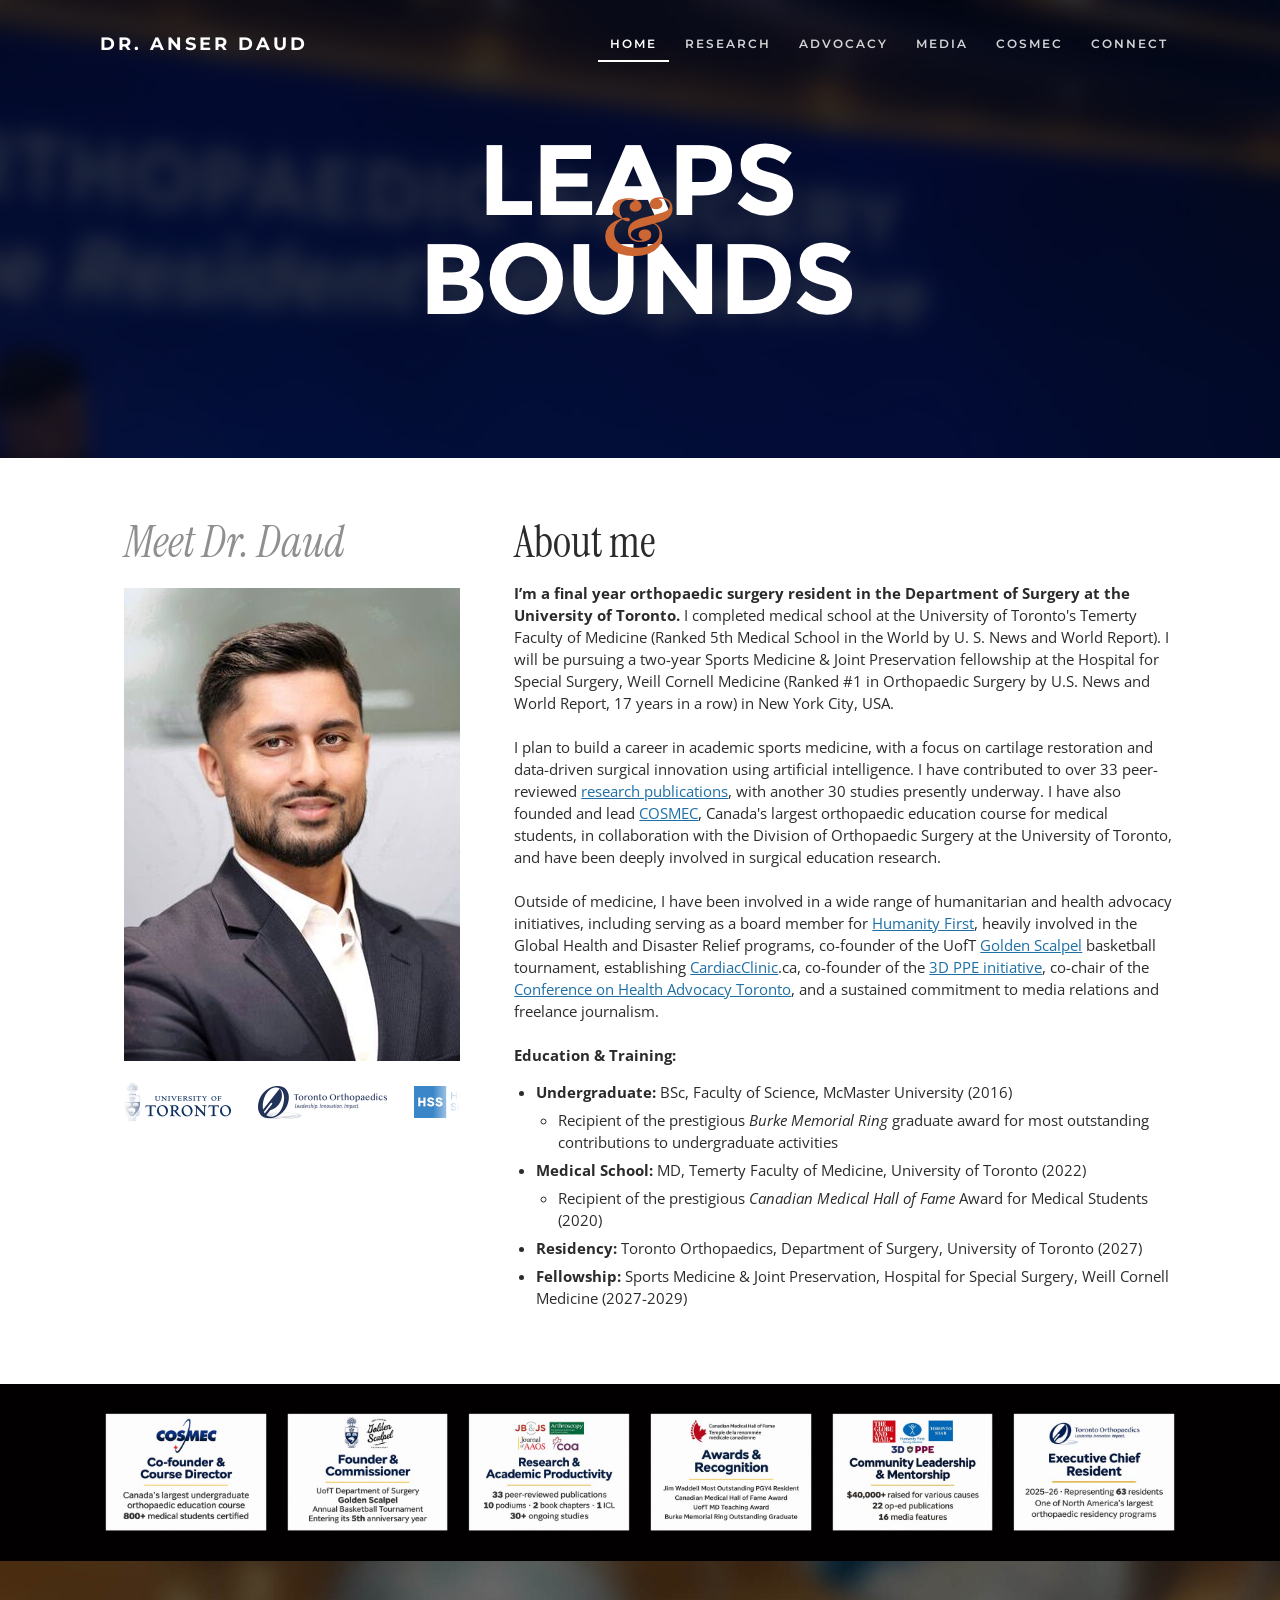
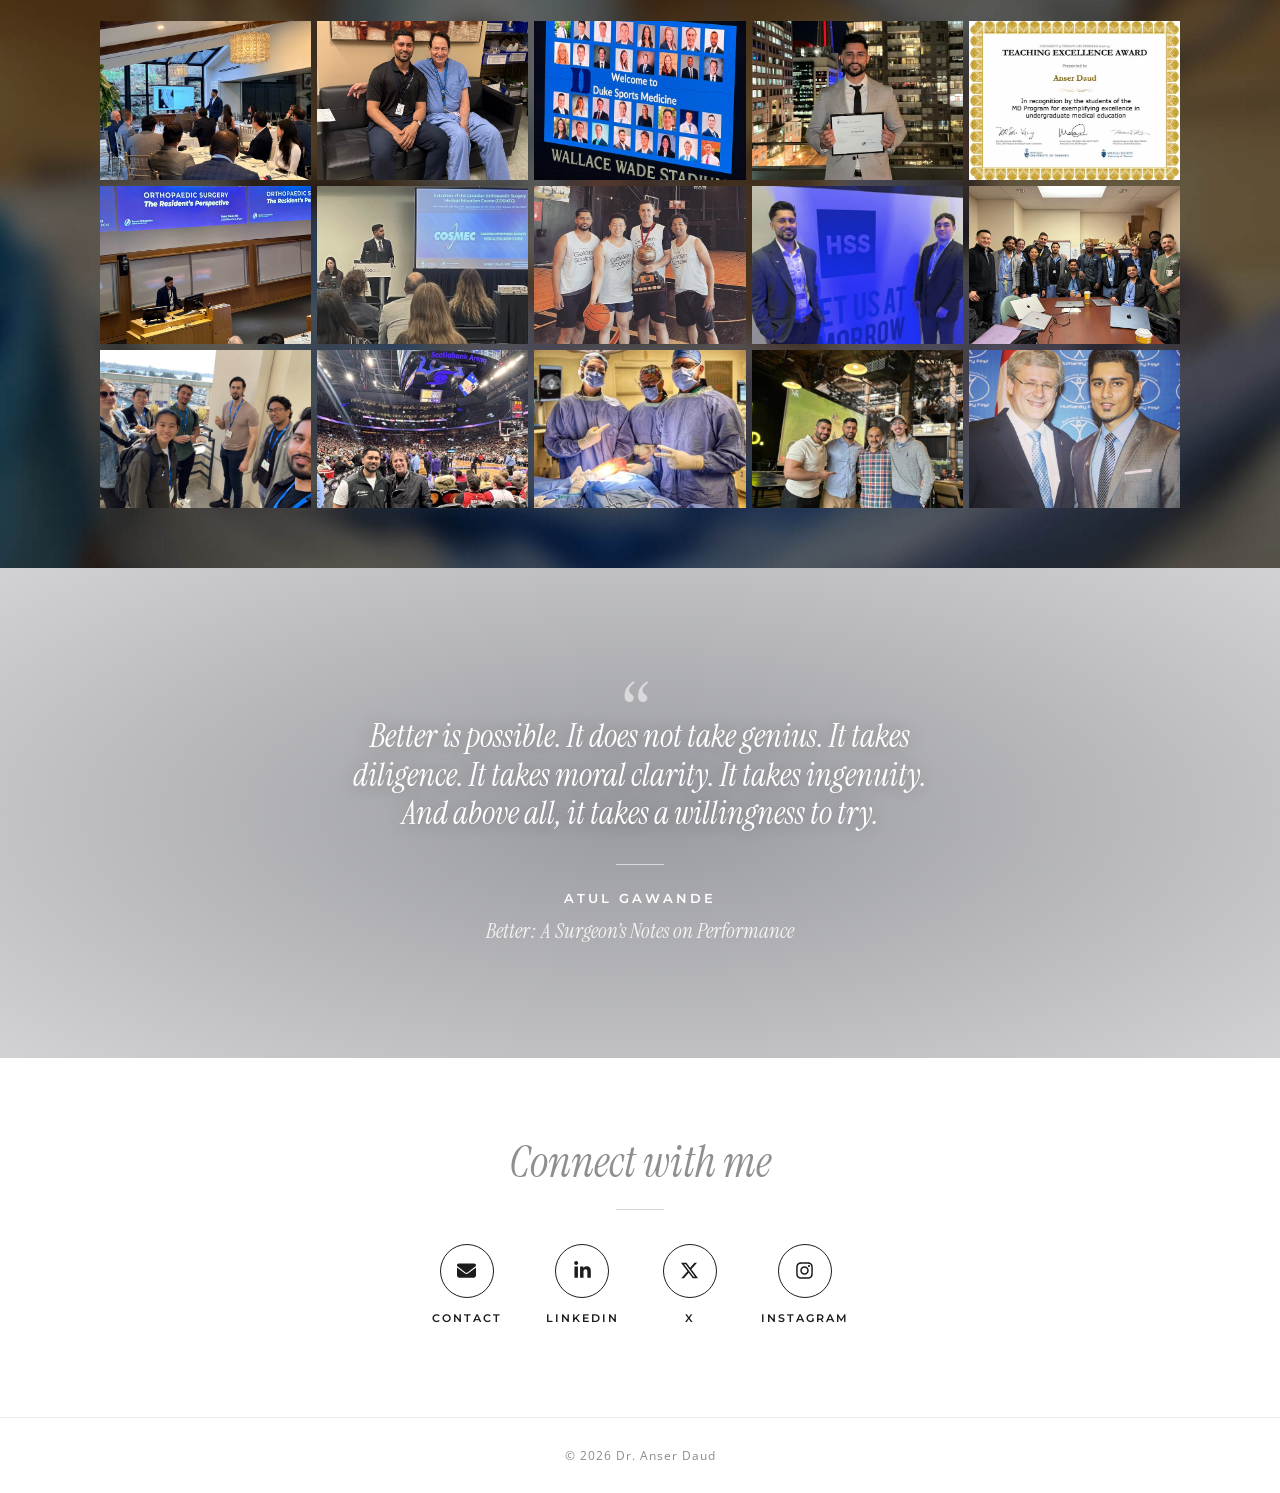
==== index.html @ bc11ab35 "Home: restyle the Gawande quote and Connect section (with versioned CSS) Re-applies the design from " ====
<!DOCTYPE html>
<html lang="en">
<head>
  <meta charset="utf-8">
  <meta name="viewport" content="width=device-width, initial-scale=1">
  <title>Dr. Anser Daud | Orthopaedic Surgery, University of Toronto</title>
  <meta name="description" content="Dr. Anser Daud is a final-year orthopaedic surgery resident at the University of Toronto and incoming Sports Medicine &amp; Joint Preservation fellow at HSS.">
  <link rel="canonical" href="https://anserdaud.com/">
  <meta property="og:site_name" content="Dr. Anser Daud">
  <meta property="og:type" content="profile">
  <meta property="og:url" content="https://anserdaud.com/">
  <meta property="og:title" content="Dr. Anser Daud | Orthopaedic Surgery, University of Toronto">
  <meta property="og:description" content="Dr. Anser Daud is a final-year orthopaedic surgery resident at the University of Toronto and incoming Sports Medicine &amp; Joint Preservation fellow at HSS.">
  <meta property="og:image" content="https://anserdaud.com/images/img-6265-square.jpg">
  <meta name="twitter:card" content="summary">
  <meta name="twitter:site" content="@anserdaud">
  <link rel="icon" href="favicon.ico" sizes="any">
  <link rel="icon" type="image/png" sizes="192x192" href="images/favicon-192.png">
  <link rel="apple-touch-icon" href="images/apple-touch-icon.png">
  <script type="application/ld+json">
{
    "@context": "https://schema.org",
    "@graph": [
      {
        "@type": "WebSite",
        "name": "Dr. Anser Daud",
        "url": "https://anserdaud.com/"
      },
      {
        "@type": "Person",
        "name": "Anser Daud",
        "honorificPrefix": "Dr.",
        "url": "https://anserdaud.com/",
        "image": "https://anserdaud.com/images/img-6265-square.jpg",
        "jobTitle": "Orthopaedic Surgery Resident",
        "affiliation": {
          "@type": "CollegeOrUniversity",
          "name": "University of Toronto"
        },
        "alumniOf": [
          {
            "@type": "CollegeOrUniversity",
            "name": "University of Toronto"
          },
          {
            "@type": "CollegeOrUniversity",
            "name": "McMaster University"
          }
        ],
        "knowsAbout": [
          "Orthopaedic surgery",
          "Sports medicine",
          "Joint preservation",
          "Cartilage restoration",
          "Osteochondral allograft transplantation"
        ],
        "sameAs": [
          "https://www.linkedin.com/in/anser-daud/",
          "https://x.com/anserdaud",
          "https://instagram.com/dranserdaud"
        ]
      }
    ]
  }
  </script>
  <link rel="preconnect" href="https://fonts.googleapis.com">
  <link rel="preconnect" href="https://fonts.gstatic.com" crossorigin>
  <link rel="stylesheet" href="https://fonts.googleapis.com/css2?family=Instrument+Serif:ital@0;1&family=Montserrat:wght@400;600;700&family=Open+Sans:ital,wght@0,400;0,600;0,700;1,400;1,700&family=Raleway:wght@400;600&display=swap">
  <link rel="stylesheet" href="assets/css/style.css">
  <link rel="stylesheet" href="assets/css/home.css?v=20261120-quote">
</head>
<body class="page-home">

<header class="site-header">
  <div class="container header-inner">
    <a class="logo" href="index.html">DR. ANSER DAUD</a>
    <nav class="main-nav" aria-label="Main">
      <ul>
        <li><a href="index.html" aria-current="page">Home</a></li>
        <li><a href="research.html">Research</a></li>
        <li><a href="advocacy.html">Advocacy</a></li>
        <li><a href="media.html">Media</a></li>
        <li><a href="http://uoftorthopaedics.ca/cosmec" target="_blank" rel="noopener">COSMEC</a></li>
        <li><a href="connect.html">Connect</a></li>
      </ul>
    </nav>
    <button class="menu-toggle" type="button" aria-label="Menu" aria-expanded="false" aria-controls="mobile-nav"><span></span></button>
  </div>
</header>
<nav class="mobile-nav" id="mobile-nav" aria-label="Mobile" hidden>
  <ul>
        <li><a href="index.html" aria-current="page">Home</a></li>
        <li><a href="research.html">Research</a></li>
        <li><a href="advocacy.html">Advocacy</a></li>
        <li><a href="media.html">Media</a></li>
        <li><a href="http://uoftorthopaedics.ca/cosmec" target="_blank" rel="noopener">COSMEC</a></li>
        <li><a href="connect.html">Connect</a></li>
  </ul>
</nav>

<main>
<h1 class="visually-hidden">Dr. Anser Daud &ndash; Orthopaedic Surgery, University of Toronto</h1>
<section class="banner banner-home parallax" style="background-image: url('images/hero-home.jpg');">
  <div class="container">
    <img src="images/leaps-bounds_1_orig.png" alt="Leaps and bounds">
  </div>
</section>

<section class="section">
  <div class="container cols">
    <div class="col" style="--w: 36.6;">
      <div class="meet">
        <h2 class="meet-title">Meet Dr. Daud</h2>
        <figure class="figure meet-photo"><img src="images/img-6265-square.jpg" alt="Dr. Anser Daud"></figure>
        <div class="affiliations" role="group" aria-label="Affiliations">
          <div class="affiliations-track">
            <ul><li class="logo logo-uoft" role="img" aria-label="University of Toronto"></li><li class="logo logo-toronto-ortho" role="img" aria-label="Toronto Orthopaedics"></li><li class="logo logo-hss" role="img" aria-label="Hospital for Special Surgery"></li><li class="logo logo-weill-cornell" role="img" aria-label="Weill Cornell Medicine"></li></ul>
            <ul aria-hidden="true"><li class="logo logo-uoft"></li><li class="logo logo-toronto-ortho"></li><li class="logo logo-hss"></li><li class="logo logo-weill-cornell"></li></ul>
          </div>
        </div>
      </div>
    </div>
    <div class="col" style="--w: 63.4;">
      <h2 class="section-title about-title">About me</h2>
      <div class="paragraph">
<strong>I’m a final year orthopaedic surgery resident in the Department of Surgery at the University of Toronto</strong><strong>.</strong>&nbsp;I completed medical school at the University of Toronto's Temerty Faculty of Medicine&nbsp;(Ranked 5th Medical School in the World by U. S. News and World Report). I will be pursuing a two-year Sports Medicine &amp; Joint Preservation fellowship at the Hospital for Special Surgery, Weill Cornell Medicine (Ranked #1 in Orthopaedic Surgery by U.S. News and World Report, 17 years in a row) in New York City, USA.<br/><br/>
I plan to build a career in academic sports medicine, with a focus on cartilage restoration and data-driven surgical innovation using artificial intelligence. I have&nbsp;contributed to over&nbsp;33 peer-reviewed <a href="research.html">research publications</a>, with another 30 studies presently underway. I have also founded and lead&nbsp;<a href="http://cosmec.ca/" rel="noopener" target="_blank">COSMEC</a>, Canada's largest orthopaedic education course for medical students,&nbsp;in collaboration with the Division of Orthopaedic Surgery at the University of Toronto, and have been deeply involved in surgical education research.&nbsp;<br/><br/>
Outside of medicine, I have been involved in a wide range of humanitarian and health advocacy initiatives, including serving as a board member for&nbsp;<a href="http://humanityfirst.ca/" rel="noopener" target="_blank">Humanity First</a>,&nbsp;heavily involved in the Global Health and Disaster Relief programs, co-founder of the&nbsp;UofT&nbsp;<a href="https://goldenscalpel.ca/" rel="noopener" target="_blank">Golden Scalpel</a>&nbsp;basketball tournament, establishing&nbsp;<a href="http://cardiacclinic.ca/" rel="noopener" target="_blank">CardiacClinic</a>.ca, co-founder of the <a href="https://web.archive.org/web/20220503135005/http://3dppegtha.ca/" rel="noopener" target="_blank">3D PPE initiative</a>, co-chair of the <a href="https://web.archive.org/web/20220503135005/https://chatoronto.wixsite.com/home" rel="noopener" target="_blank">Conference on Health Advocacy Toronto</a>,&nbsp;and a sustained commitment to media relations and freelance journalism.<br/><br/>
<strong>Education &amp; Training:<br/></strong>
<ul>
<li><strong>Undergraduate: </strong>BSc, Faculty of Science, McMaster University (2016)
<ul>
<li>Recipient of the prestigious <em>Burke Memorial Ring</em> graduate award for most outstanding contributions to undergraduate activities</li>
</ul></li>
<li><strong>Medical School: </strong>MD,<strong>&nbsp;</strong>Temerty Faculty of Medicine, University of Toronto (2022)
<ul>
<li>Recipient of the prestigious <em>Canadian Medical Hall of Fame&nbsp;</em>Award for Medical Students (2020)</li>
</ul></li>
<li><strong>Residency: </strong>Toronto Orthopaedics, Department of Surgery, University of Toronto (2027)</li>
<li><strong>Fellowship:&nbsp;</strong>Sports Medicine &amp; Joint Preservation, Hospital for Special Surgery, Weill Cornell Medicine (2027-2029)</li>
</ul>
      </div>
    </div>
  </div>
</section>

<section class="section-black">
  <div class="container">
  <div class="gallery gallery-icons">
    <a href="images/01-cosmec-transparent_orig.png"><img src="images/web/01-cosmec-transparent.jpg" alt="Cosmec" loading="lazy"></a>
    <a href="images/06-golden-scalpel-transparent_orig.png"><img src="images/web/06-golden-scalpel-transparent.jpg" alt="Golden Scalpel" loading="lazy"></a>
    <a href="images/03-research-transparent_orig.png"><img src="images/web/03-research-transparent.jpg" alt="Research" loading="lazy"></a>
    <a href="images/04-awards-transparent_orig.png"><img src="images/web/04-awards-transparent.jpg" alt="Awards" loading="lazy"></a>
    <a href="images/05-community-transparent_orig.png"><img src="images/web/05-community-transparent.jpg" alt="Community" loading="lazy"></a>
    <a href="images/02-executive-chief-transparent_orig.png"><img src="images/web/02-executive-chief-transparent.jpg" alt="Executive Chief" loading="lazy"></a>
  </div>
  </div>
</section>

<section class="section section-photo" style="background-image: url('images/bg-home-gallery.jpg');">
  <div class="container">
  <div class="gallery gallery-photos">
    <a href="images/img-1549_orig.jpeg" data-caption="Golden Horseshoe - McMaster, Western and Toronto Sports Medicine Rounds 2026"><img src="images/web/img-1549.jpg" alt="Golden Horseshoe - McMaster, Western and Toronto Sports Medicine Rounds 2026" loading="lazy"><span class="caption">Golden Horseshoe - McMaster, Western and Toronto Sports Medicine Rounds 2026</span></a>
    <a href="images/img-7792_orig.jpeg" data-caption="The legendary Dr. Allan Gross, pioneer of fresh osteochondral allograft transplantation."><img src="images/img-7792.jpeg" alt="The legendary Dr. Allan Gross, pioneer of fresh osteochondral allograft transplantation." loading="lazy"><span class="caption">The legendary Dr. Allan Gross, pioneer of fresh osteochondral allograft transplantation.</span></a>
    <a href="images/img-0978_orig.jpg" data-caption="Duke Sports Medicine Interview Tour"><img src="images/web/img-0978.jpg" alt="Duke Sports Medicine Interview Tour" loading="lazy"><span class="caption">Duke Sports Medicine Interview Tour</span></a>
    <a href="images/js_orig.jpg" data-caption="James Waddell award for most outstanding PGY4 resident"><img src="images/web/js.jpg" alt="James Waddell award for most outstanding PGY4 resident" loading="lazy"><span class="caption">James Waddell award for most outstanding PGY4 resident</span></a>
    <a href="images/gold-award-certificate-with-centered-name-1_orig.png" data-caption="UofT MD Program Teaching Award"><img src="images/web/gold-award-certificate-with-centered-name-1.jpg" alt="UofT MD Program Teaching Award" loading="lazy"><span class="caption">UofT MD Program Teaching Award</span></a>
    <a href="images/0428a078-f96e-4a8b-9bcf-655e20e551c8_orig.jpg" data-caption="Speaking to medical students and prospective orthopaedic residents as the Executive Chief Resident of Toronto Orthopaedics."><img src="images/0428a078-f96e-4a8b-9bcf-655e20e551c8.jpg" alt="Speaking to medical students and prospective orthopaedic residents as the Executive Chief Resident of Toronto Orthopaedics." loading="lazy"><span class="caption">Speaking to medical students and prospective orthopaedic residents as the Executive Chief Resident of Toronto Orthopaedics.</span></a>
    <a href="images/screenshot-2026-11-15-at-10-09-57-pm_orig.png" data-caption="Presenting results of COSMEC at the Canadian Orthopaedic Association meeting"><img src="images/web/screenshot-2026-11-15-at-10-09-57-pm.jpg" alt="Presenting results of COSMEC at the Canadian Orthopaedic Association meeting" loading="lazy"><span class="caption">Presenting results of COSMEC at the Canadian Orthopaedic Association meeting</span></a>
    <a href="images/screenshot-2026-11-15-at-10-09-43-pm_orig.png" data-caption="Golden Scalpel Department of Surgery Basketball Tournament Champions"><img src="images/web/screenshot-2026-11-15-at-10-09-43-pm.jpg" alt="Golden Scalpel Department of Surgery Basketball Tournament Champions" loading="lazy"><span class="caption">Golden Scalpel Department of Surgery Basketball Tournament Champions</span></a>
    <a href="images/screenshot-2026-11-15-at-10-09-32-pm_orig.png" data-caption="Fellowship Matched to HSS with Dr. Michael Mercier who will be pursuing Foot &amp; Ankle Surgery."><img src="images/web/screenshot-2026-11-15-at-10-09-32-pm.jpg" alt="Fellowship Matched to HSS with Dr. Michael Mercier who will be pursuing Foot &amp; Ankle Surgery." loading="lazy"><span class="caption">Fellowship Matched to HSS with Dr. Michael Mercier who will be pursuing Foot &amp; Ankle Surgery.</span></a>
    <a href="images/2e784cb1-21f1-47e2-a869-067fa4d72c81_orig.jpg" data-caption="Chief Resident, Sunnybrook Health Sciences Centre"><img src="images/2e784cb1-21f1-47e2-a869-067fa4d72c81.jpg" alt="Chief Resident, Sunnybrook Health Sciences Centre" loading="lazy"><span class="caption">Chief Resident, Sunnybrook Health Sciences Centre</span></a>
    <a href="images/img-7259_orig.jpg" data-caption="AOBasic Course in San Diego"><img src="images/img-7259.jpg" alt="AOBasic Course in San Diego" loading="lazy"><span class="caption">AOBasic Course in San Diego</span></a>
    <a href="images/screenshot-2026-11-16-at-12-23-52-am_orig.png" data-caption="Toronto Raptors game with Dr. Paul Marks, also known as Raps Doc"><img src="images/web/screenshot-2026-11-16-at-12-23-52-am.jpg" alt="Toronto Raptors game with Dr. Paul Marks, also known as Raps Doc" loading="lazy"><span class="caption">Toronto Raptors game with Dr. Paul Marks, also known as Raps Doc</span></a>
    <a href="images/whatsapp-image-2025-06-13-at-17-02-48_orig.jpeg" data-caption="Operating at St. Michael&#x27;s Hospital, Toronto&#x27;s Level I Trauma Centre"><img src="images/whatsapp-image-2025-06-13-at-17-02-48.jpeg" alt="Operating at St. Michael&#x27;s Hospital, Toronto&#x27;s Level I Trauma Centre" loading="lazy"><span class="caption">Operating at St. Michael&#x27;s Hospital, Toronto&#x27;s Level I Trauma Centre</span></a>
    <a href="images/whatsapp-image-2025-05-27-at-21-42-01_orig.jpeg" data-caption="Dr. Mansur Halai at the St. Michael&#x27;s Hospital Holiday Party"><img src="images/whatsapp-image-2025-05-27-at-21-42-01.jpeg" alt="Dr. Mansur Halai at the St. Michael&#x27;s Hospital Holiday Party" loading="lazy"><span class="caption">Dr. Mansur Halai at the St. Michael&#x27;s Hospital Holiday Party</span></a>
    <a href="images/screenshot-2026-11-17-at-2-10-41-pm_orig.png" data-caption="Meeting then Prime Minister Stephen Harper at Humanity First Canada&#x27;s volunteer recognition event."><img src="images/web/screenshot-2026-11-17-at-2-10-41-pm.jpg" alt="Meeting then Prime Minister Stephen Harper at Humanity First Canada&#x27;s volunteer recognition event." loading="lazy"><span class="caption">Meeting then Prime Minister Stephen Harper at Humanity First Canada&#x27;s volunteer recognition event.</span></a>
  </div>
  </div>
</section>

<section class="quote-section section-photo parallax" style="background-image: url('images/bg-home-quote.jpg');">
  <div class="container">
    <figure class="quote-figure">
      <blockquote class="quote">
        <p>Better is possible. It does not take genius. It takes diligence. It takes moral clarity. It takes ingenuity. And above all, it takes a willingness to try.</p>
      </blockquote>
      <figcaption class="quote-source">
        <span class="quote-author">Atul Gawande</span>
        <cite class="quote-book">Better: A Surgeon&rsquo;s Notes on Performance</cite>
      </figcaption>
    </figure>
  </div>
</section>

<section class="section connect-cta">
  <div class="container">
    <h2 class="connect-title">Connect with me</h2>
    <ul class="connect-links">
      <li><a href="connect.html"><span class="connect-icon"><svg aria-hidden="true" focusable="false" xmlns="http://www.w3.org/2000/svg" viewBox="0 0 512 512"><path d="M48 64C21.5 64 0 85.5 0 112c0 15.1 7.1 29.3 19.2 38.4L236.8 313.6c11.4 8.5 27 8.5 38.4 0L492.8 150.4c12.1-9.1 19.2-23.3 19.2-38.4c0-26.5-21.5-48-48-48L48 64zM0 176L0 384c0 35.3 28.7 64 64 64l384 0c35.3 0 64-28.7 64-64l0-208L294.4 339.2c-22.8 17.1-54 17.1-76.8 0L0 176z"/></svg></span><span class="connect-label">Contact</span></a></li>
      <li><a href="https://www.linkedin.com/in/anser-daud/" target="_blank" rel="noopener"><span class="connect-icon"><svg aria-hidden="true" focusable="false" xmlns="http://www.w3.org/2000/svg" viewBox="0 0 448 512"><path d="M100.28 448H7.4V148.9h92.88zM53.79 108.1C24.09 108.1 0 83.5 0 53.8a53.79 53.79 0 0 1 107.58 0c0 29.7-24.1 54.3-53.79 54.3zM447.9 448h-92.68V302.4c0-34.7-.7-79.2-48.29-79.2-48.29 0-55.69 37.7-55.69 76.7V448h-92.78V148.9h89.08v40.8h1.3c12.4-23.5 42.69-48.3 87.88-48.3 94 0 111.28 61.9 111.28 142.3V448z"/></svg></span><span class="connect-label">LinkedIn</span></a></li>
      <li><a href="https://x.com/anserdaud" target="_blank" rel="noopener"><span class="connect-icon"><svg aria-hidden="true" focusable="false" xmlns="http://www.w3.org/2000/svg" viewBox="0 0 512 512"><path d="M389.2 48h70.6L305.6 224.2 487 464H345L233.7 318.6 106.5 464H35.8L200.7 275.5 26.8 48H172.4L272.9 180.9 389.2 48zM364.4 421.8h39.1L151.1 88h-42L364.4 421.8z"/></svg></span><span class="connect-label">X</span></a></li>
      <li><a href="https://instagram.com/dranserdaud" target="_blank" rel="noopener"><span class="connect-icon"><svg aria-hidden="true" focusable="false" xmlns="http://www.w3.org/2000/svg" viewBox="0 0 448 512"><path d="M224.1 141c-63.6 0-114.9 51.3-114.9 114.9s51.3 114.9 114.9 114.9S339 319.5 339 255.9 287.7 141 224.1 141zm0 189.6c-41.1 0-74.7-33.5-74.7-74.7s33.5-74.7 74.7-74.7 74.7 33.5 74.7 74.7-33.6 74.7-74.7 74.7zm146.4-194.3c0 14.9-12 26.8-26.8 26.8-14.9 0-26.8-12-26.8-26.8s12-26.8 26.8-26.8 26.8 12 26.8 26.8zm76.1 27.2c-1.7-35.9-9.9-67.7-36.2-93.9-26.2-26.2-58-34.4-93.9-36.2-37-2.1-147.9-2.1-184.9 0-35.8 1.7-67.6 9.9-93.9 36.1s-34.4 58-36.2 93.9c-2.1 37-2.1 147.9 0 184.9 1.7 35.9 9.9 67.7 36.2 93.9s58 34.4 93.9 36.2c37 2.1 147.9 2.1 184.9 0 35.9-1.7 67.7-9.9 93.9-36.2 26.2-26.2 34.4-58 36.2-93.9 2.1-37 2.1-147.8 0-184.8zM398.8 388c-7.8 19.6-22.9 34.7-42.6 42.6-29.5 11.7-99.5 9-132.1 9s-102.7 2.6-132.1-9c-19.6-7.8-34.7-22.9-42.6-42.6-11.7-29.5-9-99.5-9-132.1s-2.6-102.7 9-132.1c7.8-19.6 22.9-34.7 42.6-42.6 29.5-11.7 99.5-9 132.1-9s102.7-2.6 132.1 9c19.6 7.8 34.7 22.9 42.6 42.6 11.7 29.5 9 99.5 9 132.1s2.7 102.7-9 132.1z"/></svg></span><span class="connect-label">Instagram</span></a></li>
    </ul>
  </div>
</section>
</main>

<footer class="site-footer">
  <div class="container">&copy; <span id="year">2026</span> Dr. Anser Daud</div>
</footer>

<div class="lightbox" id="lightbox" hidden role="dialog" aria-modal="true" aria-label="Photo viewer">
  <button class="lb-btn lb-close" type="button" aria-label="Close"><svg aria-hidden="true" focusable="false" xmlns="http://www.w3.org/2000/svg" viewBox="0 0 384 512"><path d="M342.6 150.6c12.5-12.5 12.5-32.8 0-45.3s-32.8-12.5-45.3 0L192 210.7 86.6 105.4c-12.5-12.5-32.8-12.5-45.3 0s-12.5 32.8 0 45.3L146.7 256 41.4 361.4c-12.5 12.5-12.5 32.8 0 45.3s32.8 12.5 45.3 0L192 301.3 297.4 406.6c12.5 12.5 32.8 12.5 45.3 0s12.5-32.8 0-45.3L237.3 256 342.6 150.6z"/></svg></button>
  <button class="lb-btn lb-prev" type="button" aria-label="Previous photo"><svg aria-hidden="true" focusable="false" xmlns="http://www.w3.org/2000/svg" viewBox="0 0 320 512"><path d="M9.4 233.4c-12.5 12.5-12.5 32.8 0 45.3l192 192c12.5 12.5 32.8 12.5 45.3 0s12.5-32.8 0-45.3L77.3 256 246.6 86.6c12.5-12.5 12.5-32.8 0-45.3s-32.8-12.5-45.3 0l-192 192z"/></svg></button>
  <button class="lb-btn lb-next" type="button" aria-label="Next photo"><svg aria-hidden="true" focusable="false" xmlns="http://www.w3.org/2000/svg" viewBox="0 0 320 512"><path d="M310.6 233.4c12.5 12.5 12.5 32.8 0 45.3l-192 192c-12.5 12.5-32.8 12.5-45.3 0s-12.5-32.8 0-45.3L242.7 256 73.4 86.6c-12.5-12.5-12.5-32.8 0-45.3s32.8-12.5 45.3 0l192 192z"/></svg></button>
  <figure><img src="" alt=""><figcaption></figcaption></figure>
</div>

<script src="assets/js/site.js" defer></script>
</body>
</html>
---- assets/css/style.css ----
/* =========================================================
   Dr. Anser Daud — site styles
   Rebuilt from the Weebly "Birdseye" layout as plain CSS.
   Colours and sizes you might want to tweak are in :root.
   ========================================================= */

:root {
  --text: #2b2b2b;
  --muted: #6b6b6b;
  --link: #1d6fa5;
  --link-hover: #0d4f7a;
  --dark: #1c1c1c;
  --light-bg: #f4f4f4;
  --container: 1140px;
  --header-h: 88px;
  --banner-overlay: rgba(0, 0, 0, 0.3);
  --font-body: "Open Sans", "Helvetica Neue", Arial, sans-serif;
  --font-head: "Montserrat", "Helvetica Neue", Arial, sans-serif;
  --font-accent: "Raleway", "Helvetica Neue", Arial, sans-serif;
}

*, *::before, *::after { box-sizing: border-box; }
html { scroll-behavior: smooth; }
body {
  margin: 0;
  font-family: var(--font-body);
  font-size: 15px;
  line-height: 1.6;
  color: var(--text);
  background: #fff;
  -webkit-font-smoothing: antialiased;
}
img { max-width: 100%; height: auto; display: block; }
a { color: var(--link); }
a:hover { color: var(--link-hover); }
h1, h2, h3 { line-height: 1.25; }

.container {
  max-width: var(--container);
  margin: 0 auto;
  padding: 0 30px;
}

/* ---------- Header & navigation ---------- */
.site-header {
  position: fixed;
  top: 0; left: 0; right: 0;
  z-index: 50;
  transition: background-color .3s ease, box-shadow .3s ease;
}
.header-inner {
  display: flex;
  align-items: center;
  justify-content: space-between;
  height: var(--header-h);
  transition: height .3s ease;
}
.site-header.scrolled {
  background: rgba(20, 20, 20, 0.94);
  box-shadow: 0 2px 14px rgba(0, 0, 0, 0.2);
}
.site-header.scrolled .header-inner { height: 64px; }

.logo {
  font-family: var(--font-head);
  font-weight: 700;
  font-size: 18px;
  letter-spacing: 3px;
  text-transform: uppercase;
  color: #fff;
  text-decoration: none;
  white-space: nowrap;
}
.logo:hover { color: #fff; }

.main-nav ul {
  list-style: none;
  margin: 0;
  padding: 0;
  display: flex;
  gap: 4px;
}
.main-nav a {
  display: block;
  padding: 8px 12px;
  font-family: var(--font-head);
  font-size: 12px;
  font-weight: 600;
  letter-spacing: 2px;
  text-transform: uppercase;
  color: #fff;
  text-decoration: none;
  opacity: .82;
  transition: opacity .2s;
}
.main-nav a:hover { opacity: 1; color: #fff; }
.main-nav a[aria-current="page"] {
  opacity: 1;
  box-shadow: inset 0 -2px 0 #fff;
}

.menu-toggle {
  display: none;
  position: relative;
  width: 44px;
  height: 44px;
  margin-right: -10px;
  background: none;
  border: 0;
  cursor: pointer;
}
.menu-toggle span,
.menu-toggle span::before,
.menu-toggle span::after {
  position: absolute;
  left: 11px;
  width: 22px;
  height: 2px;
  background: #fff;
  content: "";
  transition: transform .25s, top .25s, background .25s;
}
.menu-toggle span { top: 21px; }
.menu-toggle span::before { left: 0; top: -7px; }
.menu-toggle span::after { left: 0; top: 7px; }
.menu-toggle[aria-expanded="true"] span { background: transparent; }
.menu-toggle[aria-expanded="true"] span::before { top: 0; transform: rotate(45deg); }
.menu-toggle[aria-expanded="true"] span::after { top: 0; transform: rotate(-45deg); }

.mobile-nav {
  position: fixed;
  inset: 0;
  z-index: 40;
  display: flex;
  align-items: center;
  justify-content: center;
  background: #141414;
}
.mobile-nav[hidden] { display: none; }
.mobile-nav ul { list-style: none; margin: 0; padding: 0; text-align: center; }
.mobile-nav a {
  display: block;
  padding: 14px 20px;
  font-family: var(--font-head);
  font-size: 18px;
  font-weight: 600;
  letter-spacing: 3px;
  text-transform: uppercase;
  color: #fff;
  text-decoration: none;
}
body.nav-open { overflow: hidden; }

@media (max-width: 900px) {
  .main-nav { display: none; }
  .menu-toggle { display: block; }
}

/* ---------- Banners (top of each page) ---------- */
.banner {
  position: relative;
  color: #fff;
  text-align: center;
  background-color: #333;
  background-size: cover;
  background-position: center;
  background-repeat: no-repeat;
}
.banner::before {
  content: "";
  position: absolute;
  inset: 0;
  background: var(--banner-overlay);
}
.banner > .container { position: relative; }
.banner h1 {
  margin: 0;
  font-family: "Open Sans", var(--font-body);
  font-weight: 600;
  font-size: clamp(30px, 6vw, 48px);
  letter-spacing: 1px;
}
.banner-page { padding: calc(var(--header-h) + 100px) 0 110px; }
.banner-home {
  --banner-overlay: rgba(0, 0, 0, 0.15);
  padding: calc(var(--header-h) + 144px) 0 34px;
}
.banner-home img { margin: 10px auto; }

/* Fixed-background "parallax" effect (falls back to normal scrolling on phones) */
.parallax { background-attachment: fixed; }
@media (hover: none), (max-width: 900px) {
  .parallax { background-attachment: scroll; }
}

/* ---------- Sections & columns ---------- */
.section { padding: 60px 0; }
.section-gray { background: var(--light-bg); }
.section-black { background: #020000; padding: 24px 0; }
.section-photo {
  background-size: cover;
  background-position: center;
  background-repeat: no-repeat;
}

.cols {
  display: flex;
  gap: 30px;
  align-items: flex-start;
}
.cols > .col { flex: var(--w, 1) 1 0; min-width: 0; }
.cols-wide { gap: 90px; }
@media (max-width: 766px) {
  .cols, .cols-wide { flex-direction: column; gap: 24px; }
  .cols > .col { flex: none; width: 100%; }
}

.section-title {
  margin: 0 0 16px;
  font-family: "Open Sans", var(--font-body);
  font-weight: 600;
  font-size: 32px;
}
.center { text-align: center; }

.paragraph ul,
.paragraph ol { padding-left: 22px; }
.paragraph li { margin-bottom: 6px; }
.paragraph ol li { margin-bottom: 10px; }
.paragraph li ul { margin-top: 6px; }
@media (min-width: 767px) {
  .paragraph { line-height: 22px; }
}

.figure { margin: 0; text-align: center; }
.figure img { margin: 0 auto; }
@media (max-width: 766px) {
  .figure { padding-top: 0 !important; }
}

/* ---------- Buttons ---------- */
.btn-wrap { text-align: center; margin: 10px 0 30px; }
.btn {
  display: inline-block;
  padding: 12px 28px;
  background: var(--dark);
  border: 2px solid var(--dark);
  color: #fff;
  font-family: var(--font-head);
  font-size: 12px;
  font-weight: 600;
  letter-spacing: 2px;
  text-transform: uppercase;
  text-decoration: none;
  cursor: pointer;
  transition: background .2s, color .2s;
}
.btn:hover { background: transparent; color: var(--dark); }
.btn:disabled { opacity: .6; cursor: default; }

/* ---------- Photo galleries ---------- */
.gallery {
  display: grid;
  grid-template-columns: repeat(var(--cols, 4), 1fr);
  gap: var(--gap, 6px);
}
.gallery a {
  position: relative;
  display: block;
  aspect-ratio: var(--ratio, 4 / 3);
  overflow: hidden;
  background: #111;
}
.gallery img {
  width: 100%;
  height: 100%;
  object-fit: cover;
  transition: transform .4s ease;
}
.gallery a:hover img { transform: scale(1.04); }
.gallery .caption {
  position: absolute;
  left: 0; right: 0; bottom: 0;
  padding: 8px 10px;
  background: rgba(0, 0, 0, 0.68);
  color: #fff;
  font-size: 12px;
  line-height: 1.35;
  opacity: 0;
  transition: opacity .25s;
}
.gallery a:hover .caption,
.gallery a:focus-visible .caption { opacity: 1; }

.gallery-icons { --cols: 6; --gap: 10px; }
.gallery-icons a { background: transparent; }
.gallery-photos { --cols: 5; --gap: 6px; }
.gallery-square { --cols: 3; --gap: 10px; --ratio: 1 / 1; }

@media (max-width: 766px) {
  .gallery-icons { --cols: 3; }
  .gallery-photos { --cols: 2; }
}

/* ---------- Home: quote ---------- */
.quote-section {
  min-height: 490px;
  padding: 60px 0;
  color: #fff;
}
.quote {
  max-width: 50%;
  margin: 0;
  font-size: 24px;
  line-height: 1.4;
  font-weight: 700;
  font-style: italic;
}
.quote cite {
  display: block;
  margin-top: 22px;
  font-size: 16px;
}
@media (max-width: 766px) {
  .quote-section { min-height: 0; }
  .quote { max-width: none; font-size: 20px; }
}

/* ---------- Social icons ---------- */
.social {
  display: flex;
  justify-content: center;
  gap: 14px;
  margin: 20px 0 10px;
}
.social a {
  display: flex;
  align-items: center;
  justify-content: center;
  width: 44px;
  height: 44px;
  border-radius: 50%;
  background: var(--dark);
  transition: background .2s;
}
.social a:hover { background: var(--link); }
.social svg { width: 18px; height: 18px; fill: #fff; }

/* ---------- Advocacy ---------- */
.faint-quote {
  text-align: center;
  font-size: 32px;
  font-weight: 700;
  font-style: italic;
  color: #f6f6f6;
}

/* ---------- Media ---------- */
.banner-short { padding: calc(var(--header-h) + 50px) 0 60px; }
.feature-photo { margin: 30px 0 40px; }
.feature-photo figcaption { margin-top: 8px; font-size: 90%; }
.media-row {
  display: flex;
  gap: 30px;
  align-items: flex-start;
  margin: 20px 0;
}
.media-logo { flex: 35.2 1 0; min-width: 0; text-align: right; }
.media-logo .figure { text-align: right; padding: 10px 0; }
.media-logo .figure img { margin: 0 0 0 auto; }
.media-logo .paragraph strong { font-size: 18px; }
.media-item { flex: 64.8 1 0; min-width: 0; }
.media-feature { text-align: left; padding: 10px 0; }
.media-feature img { margin: 0; }
.video {
  position: relative;
  width: 100%;
  margin: 10px 0;
  aspect-ratio: 16 / 9;
  background: #000;
}
.video iframe { position: absolute; inset: 0; width: 100%; height: 100%; border: 0; }
@media (max-width: 766px) {
  .media-row { flex-direction: column; gap: 6px; margin: 30px 0; }
  .media-logo, .media-item { flex: none; width: 100%; }
  .media-logo, .media-logo .figure { text-align: left; }
  .media-logo .figure img { margin: 0; }
}

/* ---------- Contact form ---------- */
.contact-form h2 { margin-top: 10px; }
.required-note { font-size: 13px; color: var(--muted); margin: 0 0 6px; }
.req { color: #c0392b; }
.field { margin: 14px 0; }
.field > label,
.field > .label {
  display: block;
  margin-bottom: 6px;
  font-weight: 600;
  font-size: 14px;
}
.name-row { display: flex; gap: 12px; max-width: 370px; }
.name-row > div { flex: 1; min-width: 0; }
.sublabel { display: block; margin-top: 4px; font-size: 12px; color: var(--muted); }
.contact-form input,
.contact-form textarea {
  width: 100%;
  max-width: 370px;
  padding: 10px 12px;
  border: 1px solid #c9c9c9;
  border-radius: 2px;
  background: #fff;
  font: inherit;
  color: inherit;
}
.contact-form textarea { height: 200px; resize: vertical; }
.contact-form input:focus,
.contact-form textarea:focus {
  outline: 2px solid var(--link);
  outline-offset: 0;
  border-color: var(--link);
}
.hp-field { position: absolute; left: -9999px; }
.form-status { margin-top: 12px; font-size: 14px; }

/* ---------- Footer ---------- */
.site-footer {
  padding: 28px 0;
  text-align: center;
  font-size: 12px;
  letter-spacing: 1px;
  color: #8a8a8a;
  border-top: 1px solid #eee;
}

/* ---------- Lightbox ---------- */
.lightbox {
  position: fixed;
  inset: 0;
  z-index: 100;
  display: flex;
  align-items: center;
  justify-content: center;
  padding: 60px 70px;
  background: rgba(0, 0, 0, 0.92);
}
.lightbox[hidden] { display: none; }
.lightbox figure {
  margin: 0;
  display: flex;
  flex-direction: column;
  align-items: center;
  max-width: 100%;
}
.lightbox img {
  max-width: 100%;
  max-height: calc(100vh - 170px);
  object-fit: contain;
}
.lightbox figcaption {
  max-width: 700px;
  margin-top: 12px;
  color: #ddd;
  font-size: 14px;
  text-align: center;
}
.lb-btn {
  position: absolute;
  padding: 12px;
  background: none;
  border: 0;
  cursor: pointer;
  opacity: .8;
}
.lb-btn:hover { opacity: 1; }
.lb-btn svg { width: 26px; height: 26px; fill: #fff; }
.lb-close { top: 12px; right: 12px; }
.lb-prev { left: 8px; top: 50%; transform: translateY(-50%); }
.lb-next { right: 8px; top: 50%; transform: translateY(-50%); }
@media (max-width: 600px) {
  .lightbox { padding: 60px 12px; }
  .lb-prev, .lb-next { top: auto; bottom: 10px; transform: none; }
}

/* Text for search engines and screen readers that isn't shown on screen */
.visually-hidden {
  position: absolute !important;
  width: 1px; height: 1px;
  margin: -1px; padding: 0; border: 0;
  overflow: hidden;
  clip: rect(0 0 0 0);
  white-space: nowrap;
}
---- assets/css/home.css ----
/* =========================================================
   Home page: "Meet Dr. Daud" and "About me" headings (Instrument Serif),
   and the affiliation logo scroller under the photo
   ========================================================= */

.banner-home {
  /* darker, navy-tinted wash over the header photo */
  --banner-overlay: rgba(4, 10, 30, 0.66);
  /* same total height as before; the extra space is split evenly above and below the "Leaps and bounds" image */
  padding: calc((var(--header-h) + 178px) / 2) 0;
}

.meet { max-width: 336px; margin: 0 auto; }

.meet-title,
.section-title.about-title {
  margin: 0 0 16px;
  font-family: "Instrument Serif", Georgia, "Times New Roman", serif;
  font-size: 44px;
  font-weight: 400;
  line-height: 1.1;
}
.meet-title { font-style: italic; color: #8f8f8f; }

/* photo top lines up with the first line of the About text */
.meet-photo { margin: 0; padding-top: 6px; }
.meet-photo img { width: 100%; height: auto; }

/* Affiliation logos, gently scrolling, same width as the photo */
.affiliations {
  margin-top: 22px;
  overflow: hidden;
  -webkit-mask-image: linear-gradient(90deg, transparent, #000 8%, #000 92%, transparent);
          mask-image: linear-gradient(90deg, transparent, #000 8%, #000 92%, transparent);
}
.affiliations-track {
  display: flex;
  width: max-content;
  animation: affiliations-scroll 24s linear infinite;
}
.affiliations:hover .affiliations-track { animation-play-state: paused; }
.affiliations ul {
  display: flex;
  align-items: center;
  gap: 27px;
  margin: 0;
  padding: 0 27px 0 0;
  list-style: none;
}
.affiliations .logo {
  --s: 1;
  flex: none;
  width: calc(var(--w) * var(--s) * 1px);
  height: calc(var(--h) * var(--s) * 1px);
  background-position: center;
  background-size: contain;
  background-repeat: no-repeat;
}
.logo-uoft { --w: 107; --h: 38; background-image: url("[data-uri]"); }
.logo-toronto-ortho { --w: 129; --h: 33; background-image: url("[data-uri]"); }
.logo-hss { --w: 127; --h: 32; background-image: url("[data-uri]"); }
.logo-weill-cornell { --w: 134; --h: 31; background-image: url("[data-uri]"); }
@keyframes affiliations-scroll { to { transform: translateX(-50%); } }
@media (prefers-reduced-motion: reduce) {
  .affiliations { -webkit-mask-image: none; mask-image: none; }
  .affiliations-track { animation: none; width: auto; }
  .affiliations ul { flex-wrap: wrap; justify-content: center; gap: 16px 19px; padding: 0; }
  .affiliations ul[aria-hidden="true"] { display: none; }
}

@media (max-width: 766px) {
  .meet-title,
  .section-title.about-title { font-size: 38px; }
}

/* ---------- Gawande quote: Instrument Serif italic, centred ---------- */
.quote-section {
  position: relative;
  display: flex;
  align-items: center;
  padding: 90px 0;
}
.quote-section::before {
  content: "";
  position: absolute;
  inset: 0;
  background: radial-gradient(ellipse 70% 75% at 50% 50%, rgba(12, 14, 28, .42), rgba(12, 14, 28, .18));
}
.quote-section > .container { position: relative; width: 100%; }
.quote-figure {
  max-width: 820px;
  margin: 0 auto;
  text-align: center;
  color: #fff;
}
.quote-figure::before {
  content: "\201C";
  display: block;
  height: 40px;
  font-family: "Instrument Serif", Georgia, "Times New Roman", serif;
  font-size: 90px;
  line-height: 1;
  color: rgba(255, 255, 255, .55);
}
.quote-section .quote {
  max-width: none;
  margin: 0;
  font-family: "Instrument Serif", Georgia, "Times New Roman", serif;
  font-size: 31.5px;
  font-style: italic;
  font-weight: 400;
  line-height: 1.22;
  text-wrap: balance;
  text-shadow: 0 1px 18px rgba(0, 0, 0, .25);
}
.quote-section .quote p { max-width: 680px; margin: 0 auto; }
.quote-source {
  margin-top: 30px;
  padding-top: 24px;
  position: relative;
}
.quote-source::before {
  content: "";
  position: absolute;
  top: 0;
  left: 50%;
  width: 48px;
  margin-left: -24px;
  border-top: 1px solid rgba(255, 255, 255, .6);
}
.quote-author {
  display: block;
  font-family: var(--font-head);
  font-size: 13px;
  font-weight: 600;
  letter-spacing: 3px;
  text-transform: uppercase;
}
.quote-book {
  display: block;
  margin-top: 6px;
  font-family: "Instrument Serif", Georgia, "Times New Roman", serif;
  font-size: 21px;
  font-style: italic;
  color: rgba(255, 255, 255, .85);
}
@media (max-width: 766px) {
  .quote-section { padding: 64px 0; }
  .quote-figure::before { height: 30px; font-size: 69px; }
  .quote-section .quote { font-size: 22.5px; }
  .quote-book { font-size: 19px; }
}

/* ---------- Connect with me: Instrument Serif title, labelled icon links ---------- */
.connect-cta { padding: 80px 0 90px; text-align: center; }
.connect-title {
  margin: 0;
  font-family: "Instrument Serif", Georgia, "Times New Roman", serif;
  font-size: 44px;
  font-style: italic;
  font-weight: 400;
  line-height: 1.1;
  color: #8f8f8f;
}
.connect-title::after {
  content: "";
  display: block;
  width: 48px;
  margin: 22px auto 0;
  border-top: 1px solid #d6d6d6;
}
.connect-links {
  display: flex;
  justify-content: center;
  flex-wrap: wrap;
  gap: 18px 44px;
  margin: 34px 0 0;
  padding: 0;
  list-style: none;
}
.connect-links a {
  display: flex;
  flex-direction: column;
  align-items: center;
  gap: 12px;
  color: var(--dark);
  text-decoration: none;
}
.connect-icon {
  display: flex;
  align-items: center;
  justify-content: center;
  width: 54px;
  height: 54px;
  border: 1px solid var(--dark);
  border-radius: 50%;
  transition: background .2s, transform .2s;
}
.connect-icon svg { width: 19px; height: 19px; fill: var(--dark); transition: fill .2s; }
.connect-label {
  font-family: var(--font-head);
  font-size: 11px;
  font-weight: 600;
  letter-spacing: 2px;
  text-transform: uppercase;
}
.connect-links a:hover .connect-icon { background: var(--dark); transform: translateY(-2px); }
.connect-links a:hover .connect-icon svg { fill: #fff; }
.connect-links a:focus-visible { outline: none; }
.connect-links a:focus-visible .connect-icon { outline: 2px solid var(--link); outline-offset: 3px; }
@media (max-width: 766px) {
  .connect-cta { padding: 60px 0 70px; }
  .connect-title { font-size: 38px; }
  .connect-links { display: grid; grid-template-columns: repeat(4, minmax(0, 1fr)); gap: 0; }
  .connect-icon { width: 50px; height: 50px; }
  .connect-label { font-size: 10px; letter-spacing: 1.2px; }
}
@media (max-width: 360px) {
  .connect-label { letter-spacing: .4px; }
}
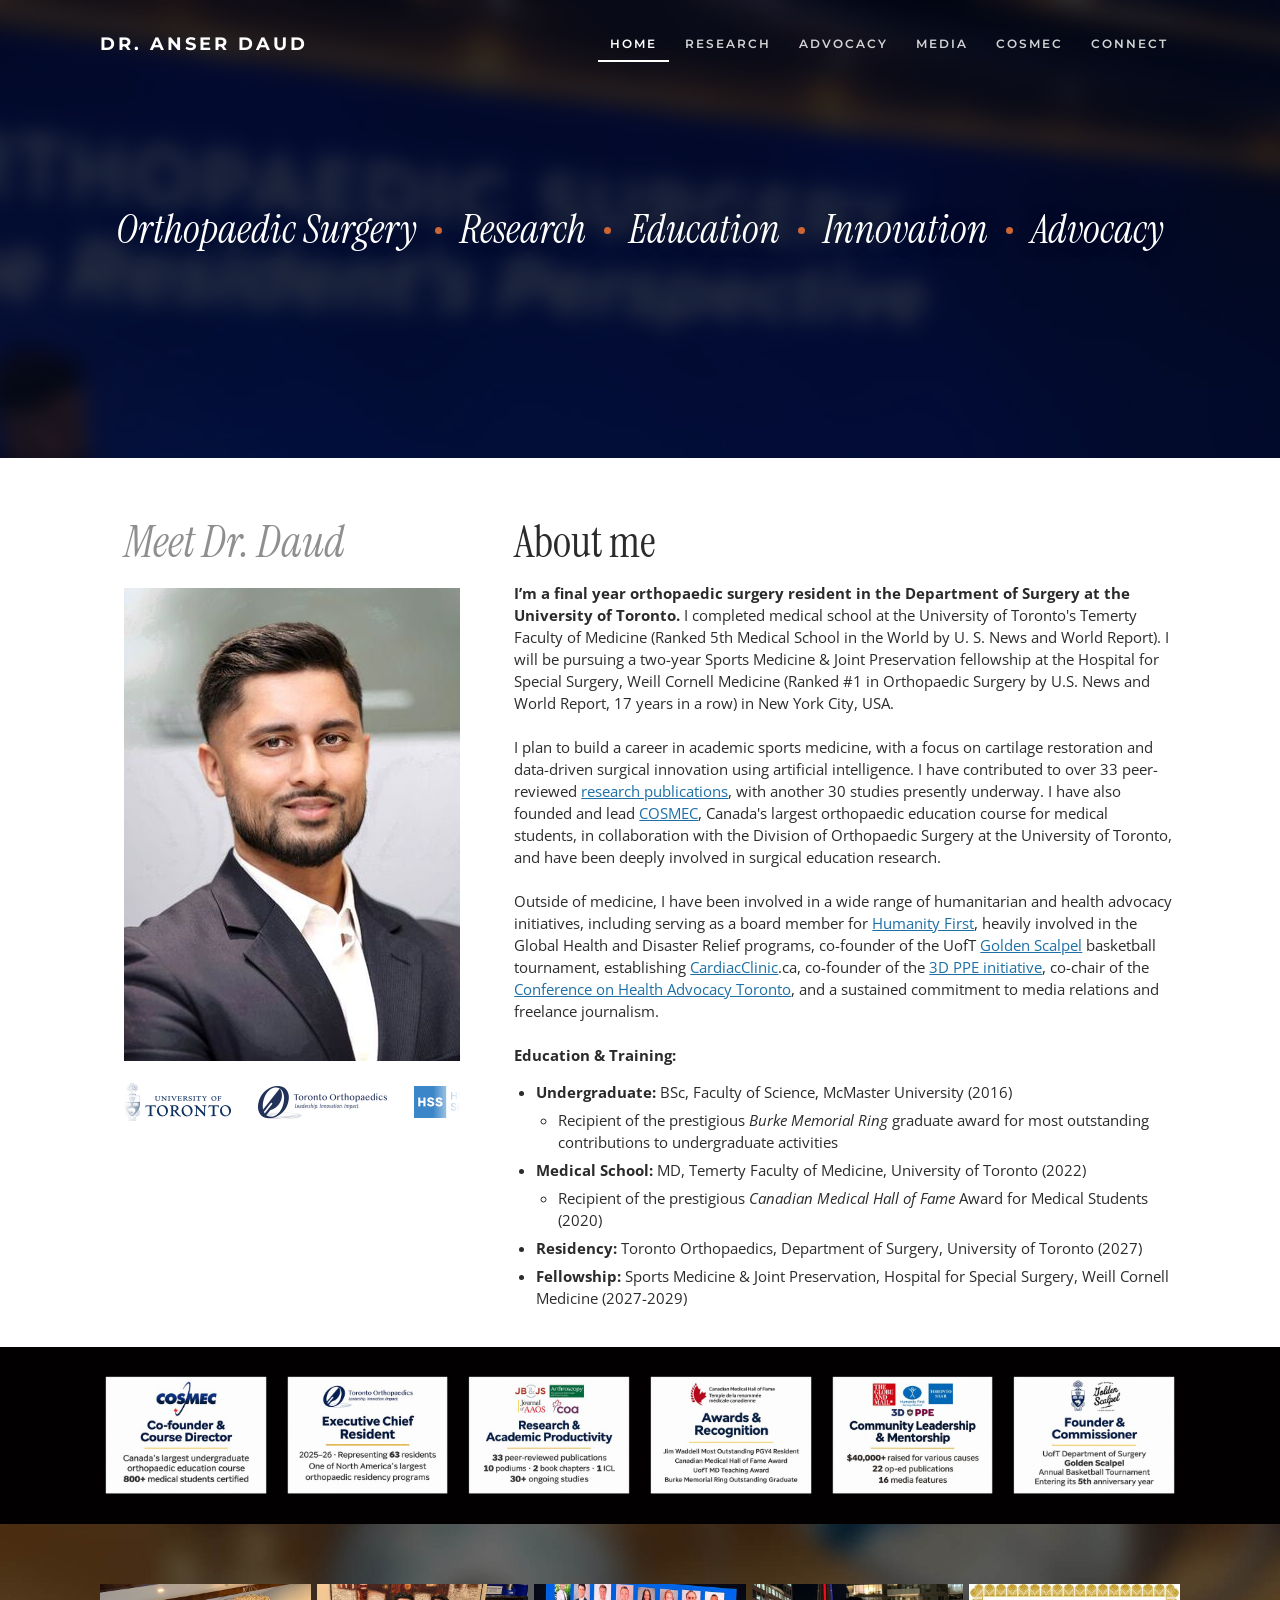
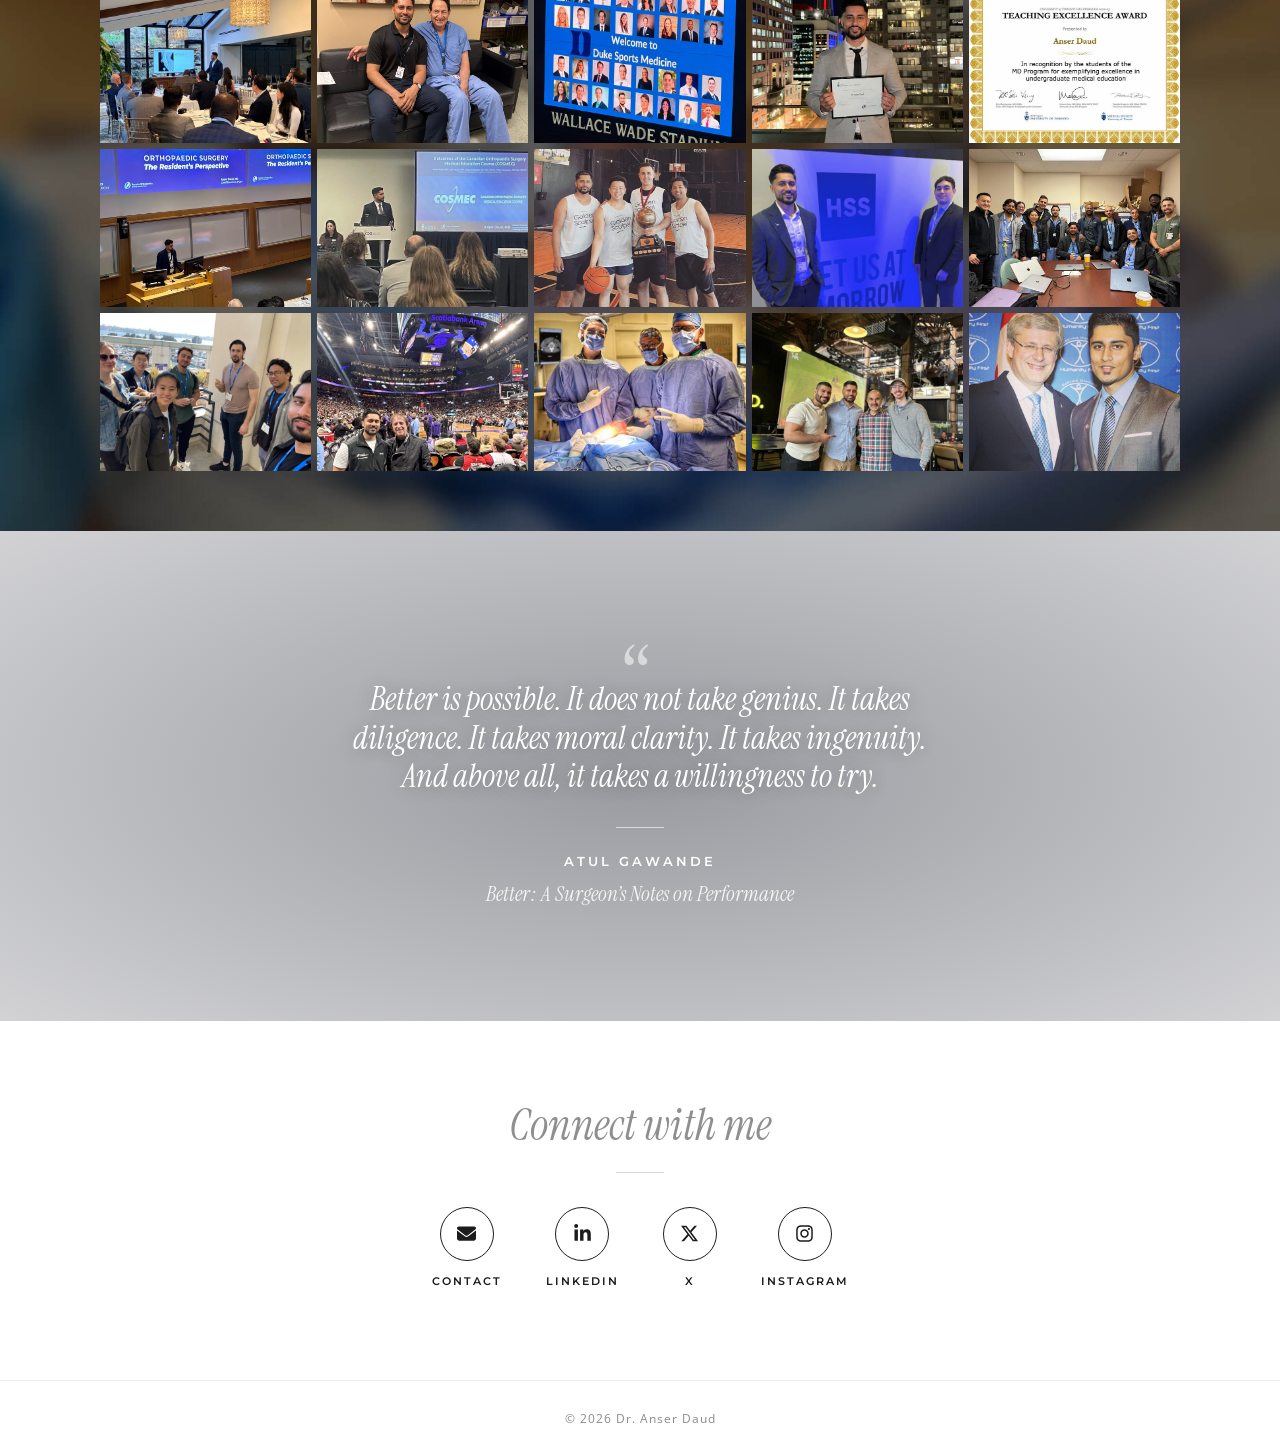
==== commit bae54cde: "Home: welcome line in the header, tighter About spacing, icon order - Replace the "Leaps and bounds"" ====
--- a/index.html
+++ b/index.html
@@ -67,7 +67,7 @@
   <link rel="preconnect" href="https://fonts.gstatic.com" crossorigin>
   <link rel="stylesheet" href="https://fonts.googleapis.com/css2?family=Instrument+Serif:ital@0;1&family=Montserrat:wght@400;600;700&family=Open+Sans:ital,wght@0,400;0,600;0,700;1,400;1,700&family=Raleway:wght@400;600&display=swap">
   <link rel="stylesheet" href="assets/css/style.css">
-  <link rel="stylesheet" href="assets/css/home.css?v=20261120-quote">
+  <link rel="stylesheet" href="assets/css/home.css?v=20261120-pillars">
 </head>
 <body class="page-home">
 
@@ -102,11 +102,13 @@
 <h1 class="visually-hidden">Dr. Anser Daud &ndash; Orthopaedic Surgery, University of Toronto</h1>
 <section class="banner banner-home parallax" style="background-image: url('images/hero-home.jpg');">
   <div class="container">
-    <img src="images/leaps-bounds_1_orig.png" alt="Leaps and bounds">
-  </div>
-</section>
-
-<section class="section">
+    <div class="home-welcome">
+      <p class="welcome-pillars"><span class="pillar-group">Orthopaedic Surgery</span><i class="pillar-mid" aria-hidden="true"></i><span class="pillar-group">Research<i aria-hidden="true"></i>Education</span><i class="pillar-mid" aria-hidden="true"></i><span class="pillar-group">Innovation<i aria-hidden="true"></i>Advocacy</span></p>
+    </div>
+  </div>
+</section>
+
+<section class="section about-section">
   <div class="container cols">
     <div class="col" style="--w: 36.6;">
       <div class="meet">
@@ -148,11 +150,11 @@
   <div class="container">
   <div class="gallery gallery-icons">
     <a href="images/01-cosmec-transparent_orig.png"><img src="images/web/01-cosmec-transparent.jpg" alt="Cosmec" loading="lazy"></a>
-    <a href="images/06-golden-scalpel-transparent_orig.png"><img src="images/web/06-golden-scalpel-transparent.jpg" alt="Golden Scalpel" loading="lazy"></a>
+    <a href="images/02-executive-chief-transparent_orig.png"><img src="images/web/02-executive-chief-transparent.jpg" alt="Executive Chief" loading="lazy"></a>
     <a href="images/03-research-transparent_orig.png"><img src="images/web/03-research-transparent.jpg" alt="Research" loading="lazy"></a>
     <a href="images/04-awards-transparent_orig.png"><img src="images/web/04-awards-transparent.jpg" alt="Awards" loading="lazy"></a>
     <a href="images/05-community-transparent_orig.png"><img src="images/web/05-community-transparent.jpg" alt="Community" loading="lazy"></a>
-    <a href="images/02-executive-chief-transparent_orig.png"><img src="images/web/02-executive-chief-transparent.jpg" alt="Executive Chief" loading="lazy"></a>
+    <a href="images/06-golden-scalpel-transparent_orig.png"><img src="images/web/06-golden-scalpel-transparent.jpg" alt="Golden Scalpel" loading="lazy"></a>
   </div>
   </div>
 </section>
--- a/assets/css/home.css
+++ b/assets/css/home.css
@@ -218,3 +218,53 @@
 @media (max-width: 360px) {
   .connect-label { letter-spacing: .4px; }
 }
+
+/* ---------- Header welcome (replaces the "Leaps and bounds" image) ---------- */
+.home-welcome {
+  display: flex;
+  align-items: center;
+  justify-content: center;
+  min-height: 192px; /* same height the old image took, so the header keeps its size */
+  color: #fff;
+  text-shadow: 0 1px 20px rgba(0, 0, 0, .25);
+}
+.welcome-pillars {
+  margin: 0;
+  font-family: "Instrument Serif", Georgia, "Times New Roman", serif;
+  font-size: 40px;
+  font-style: italic;
+  font-weight: 400;
+  line-height: 1.2;
+}
+.pillar-group { white-space: nowrap; }
+.welcome-pillars i {
+  display: inline-block;
+  width: 7px;
+  height: 7px;
+  margin: 0 18px;
+  border-radius: 50%;
+  background: #cc6633; /* the orange of the old ampersand */
+  vertical-align: middle;
+  position: relative;
+  top: -2px;
+}
+/* narrower screens: three lines (Orthopaedic Surgery / Research · Education / Innovation · Advocacy) */
+@media (max-width: 1120px) {
+  .welcome-pillars { font-size: 44px; line-height: 1.3; }
+  .welcome-pillars i { margin: 0 16px; }
+  .welcome-pillars .pillar-mid { display: none; }
+  .pillar-group { display: block; }
+}
+@media (max-width: 766px) {
+  .home-welcome { min-height: 153px; }
+  .welcome-pillars { font-size: 30px; line-height: 1.35; }
+  .welcome-pillars i { width: 5px; height: 5px; margin: 0 10px; top: -1px; }
+}
+@media (max-width: 360px) {
+  .welcome-pillars { font-size: 26px; }
+  .welcome-pillars i { margin: 0 8px; }
+}
+
+/* ---------- About: half the space below Education & Training ---------- */
+.about-section { padding-bottom: 32px; } /* + the last item's 6px margin = 38px, half the old 75px */
+.about-section .paragraph > ul:last-child { margin-bottom: 0; }
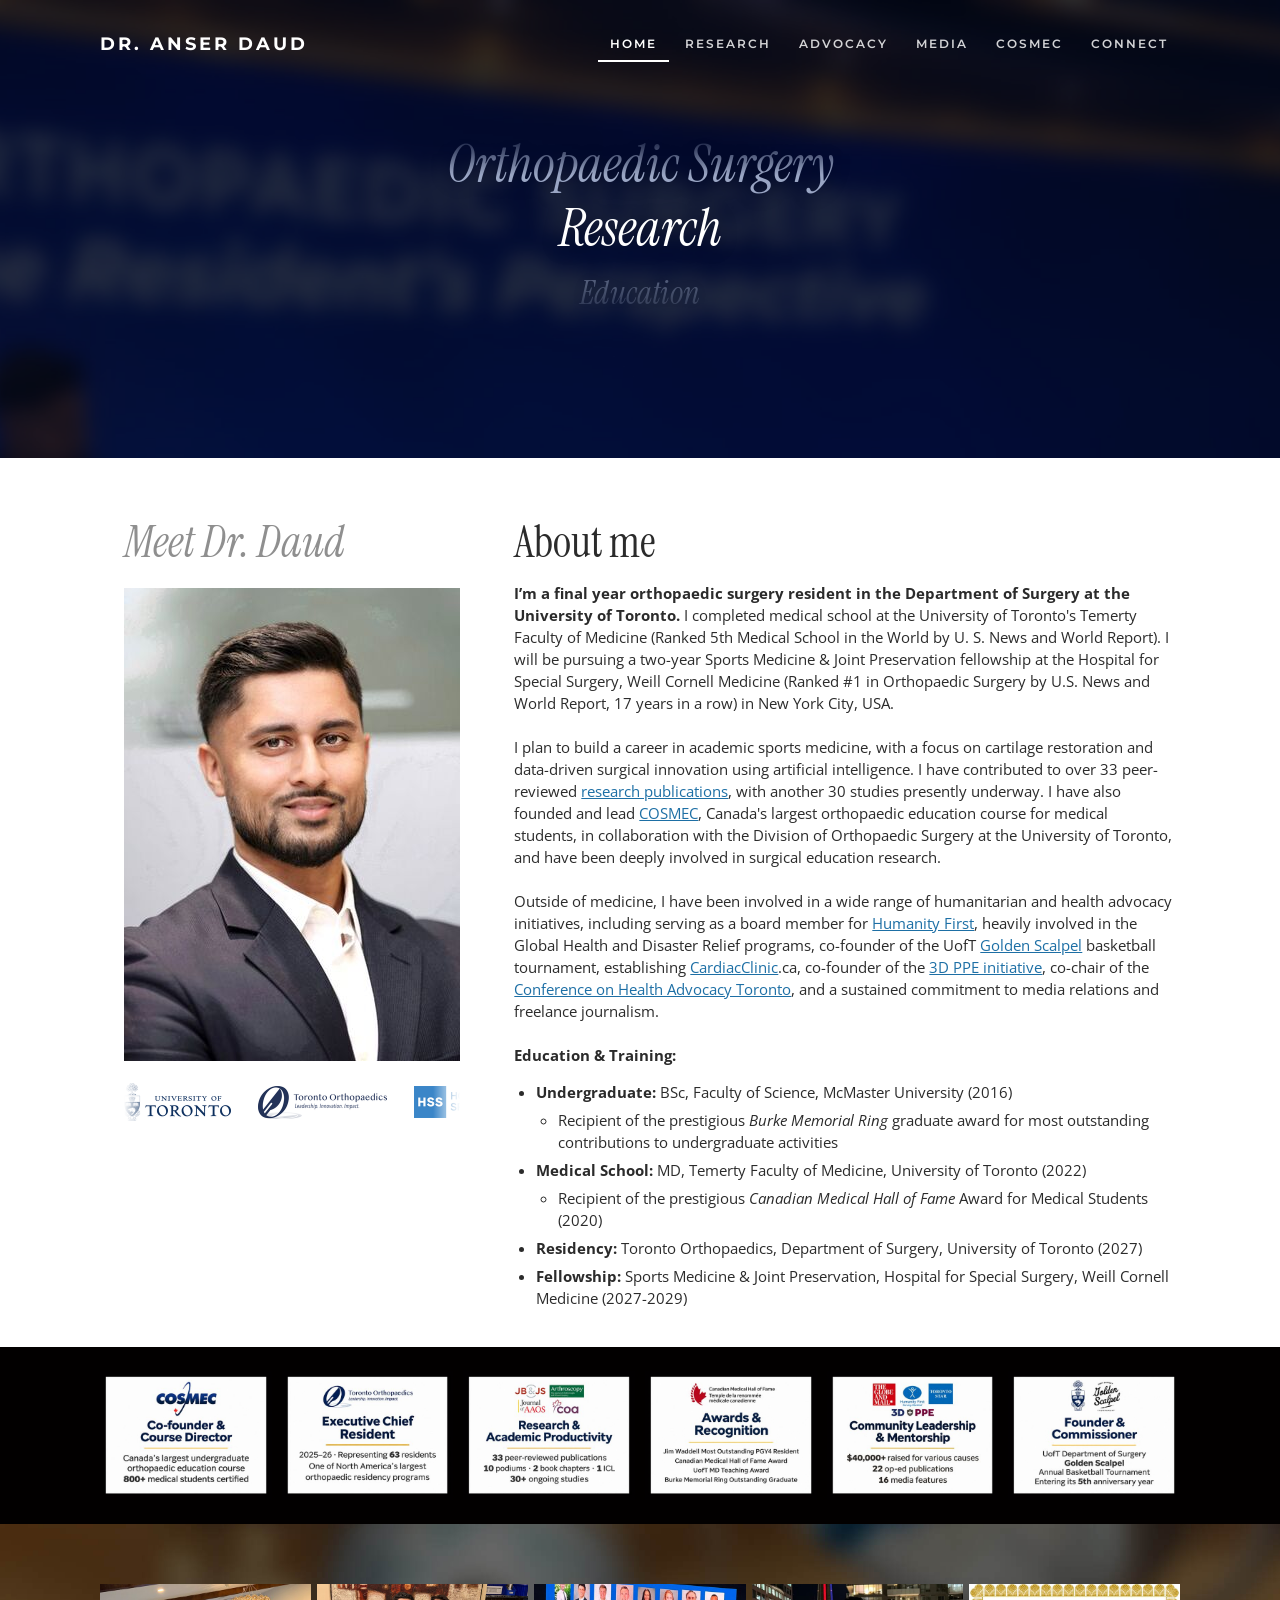
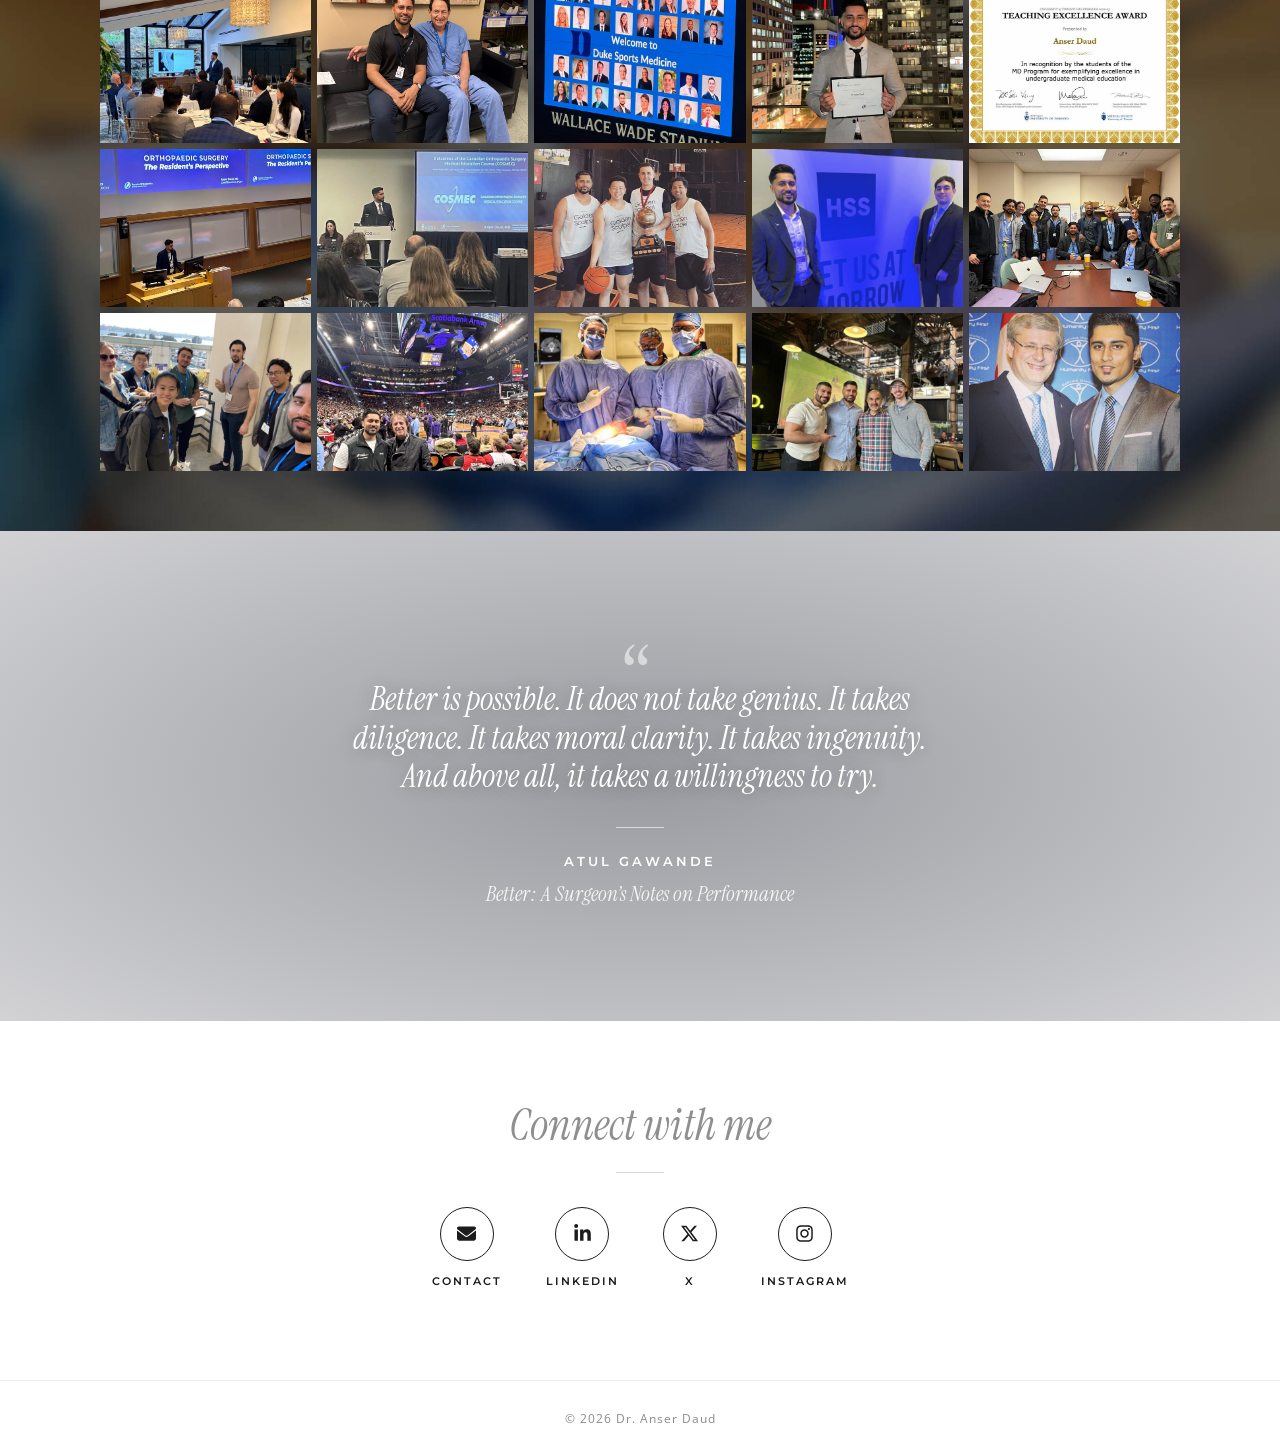
==== commit 45591ff0: "Home: turn the header line into a vertical word wheel New assets/js/home.js builds a wheel from the " ====
--- a/index.html
+++ b/index.html
@@ -67,7 +67,7 @@
   <link rel="preconnect" href="https://fonts.gstatic.com" crossorigin>
   <link rel="stylesheet" href="https://fonts.googleapis.com/css2?family=Instrument+Serif:ital@0;1&family=Montserrat:wght@400;600;700&family=Open+Sans:ital,wght@0,400;0,600;0,700;1,400;1,700&family=Raleway:wght@400;600&display=swap">
   <link rel="stylesheet" href="assets/css/style.css">
-  <link rel="stylesheet" href="assets/css/home.css?v=20261120-pillars">
+  <link rel="stylesheet" href="assets/css/home.css?v=20261120-wheel">
 </head>
 <body class="page-home">
 
@@ -103,7 +103,7 @@
 <section class="banner banner-home parallax" style="background-image: url('images/hero-home.jpg');">
   <div class="container">
     <div class="home-welcome">
-      <p class="welcome-pillars"><span class="pillar-group">Orthopaedic Surgery</span><i class="pillar-mid" aria-hidden="true"></i><span class="pillar-group">Research<i aria-hidden="true"></i>Education</span><i class="pillar-mid" aria-hidden="true"></i><span class="pillar-group">Innovation<i aria-hidden="true"></i>Advocacy</span></p>
+      <p class="welcome-pillars" data-words="Orthopaedic Surgery|Research|Education|Innovation|Advocacy"><span class="pillar-group">Orthopaedic Surgery</span><i class="pillar-mid" aria-hidden="true"></i><span class="pillar-group">Research<i aria-hidden="true"></i>Education</span><i class="pillar-mid" aria-hidden="true"></i><span class="pillar-group">Innovation<i aria-hidden="true"></i>Advocacy</span></p>
     </div>
   </div>
 </section>
@@ -220,5 +220,6 @@
 </div>
 
 <script src="assets/js/site.js" defer></script>
+<script src="assets/js/home.js?v=20261120-wheel" defer></script>
 </body>
 </html>
--- a/assets/css/home.css
+++ b/assets/css/home.css
@@ -265,6 +265,54 @@
   .welcome-pillars i { margin: 0 8px; }
 }
 
+/* Word wheel (built by assets/js/home.js): three rows visible, the middle one in focus */
+.word-wheel {
+  --row: 64px;
+  position: relative;
+  width: 100%;
+  height: calc(var(--row) * 3);
+  overflow: hidden;
+  -webkit-mask-image: linear-gradient(180deg, transparent, #000 22%, #000 78%, transparent);
+          mask-image: linear-gradient(180deg, transparent, #000 22%, #000 78%, transparent);
+}
+.word-track {
+  margin: 0;
+  padding: 0;
+  list-style: none;
+  transition: transform .8s cubic-bezier(.65, 0, .35, 1);
+}
+.word-track li {
+  height: var(--row);
+  font-family: "Instrument Serif", Georgia, "Times New Roman", serif;
+  font-size: 52px;
+  font-style: italic;
+  line-height: var(--row);
+  white-space: nowrap;
+  color: #9aa6c4;
+  opacity: 0;
+  transform: scale(.6);
+  transition: opacity .8s ease, transform .8s cubic-bezier(.65, 0, .35, 1), color .8s ease;
+}
+.word-track li.is-near { opacity: .45; transform: scale(.62); }
+.word-track li.is-current { opacity: 1; transform: none; color: #fff; }
+.word-wheel.is-resetting .word-track,
+.word-wheel.is-resetting li { transition: none; }
+.home-welcome.has-wheel .welcome-pillars {
+  position: absolute;
+  width: 1px;
+  height: 1px;
+  overflow: hidden;
+  clip: rect(0 0 0 0);
+  white-space: nowrap;
+}
+@media (max-width: 766px) {
+  .word-wheel { --row: 46px; }
+  .word-track li { font-size: 36px; }
+}
+@media (max-width: 360px) {
+  .word-track li { font-size: 31px; }
+}
+
 /* ---------- About: half the space below Education & Training ---------- */
 .about-section { padding-bottom: 32px; } /* + the last item's 6px margin = 38px, half the old 75px */
 .about-section .paragraph > ul:last-child { margin-bottom: 0; }
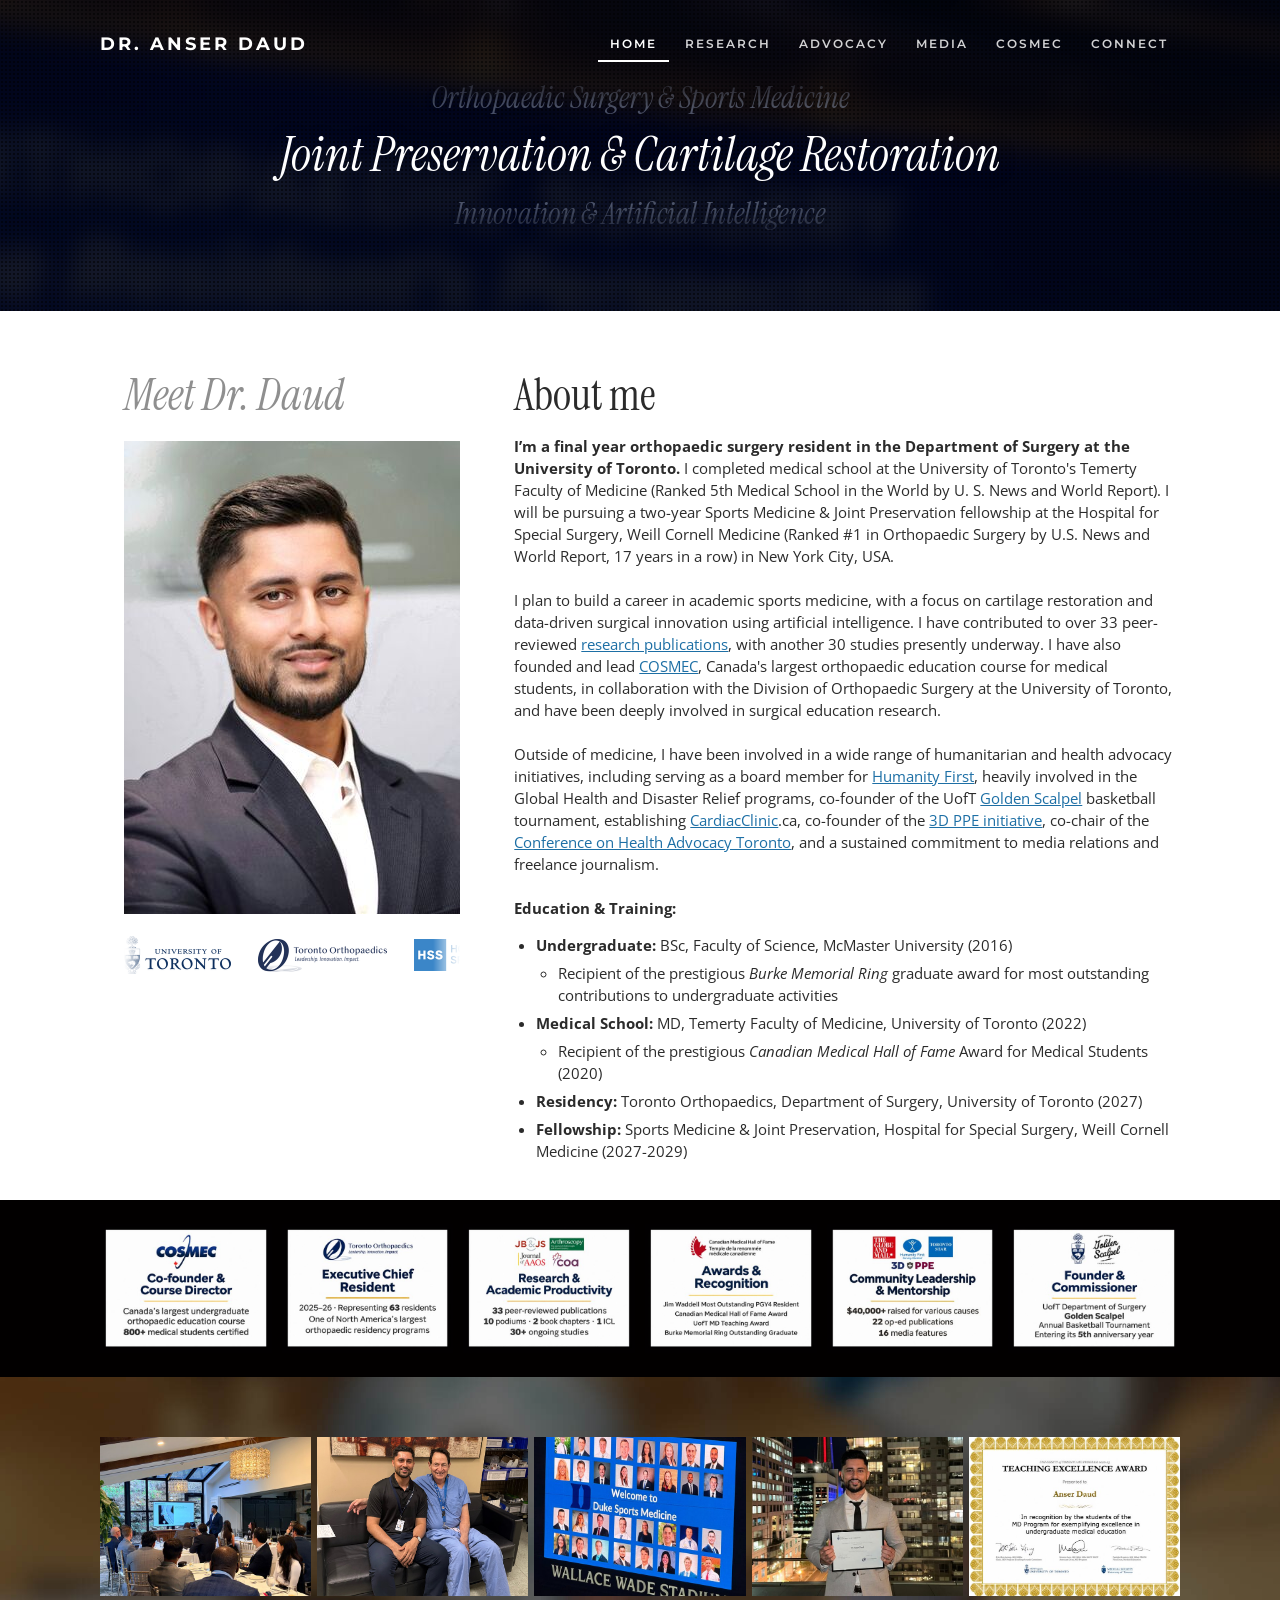
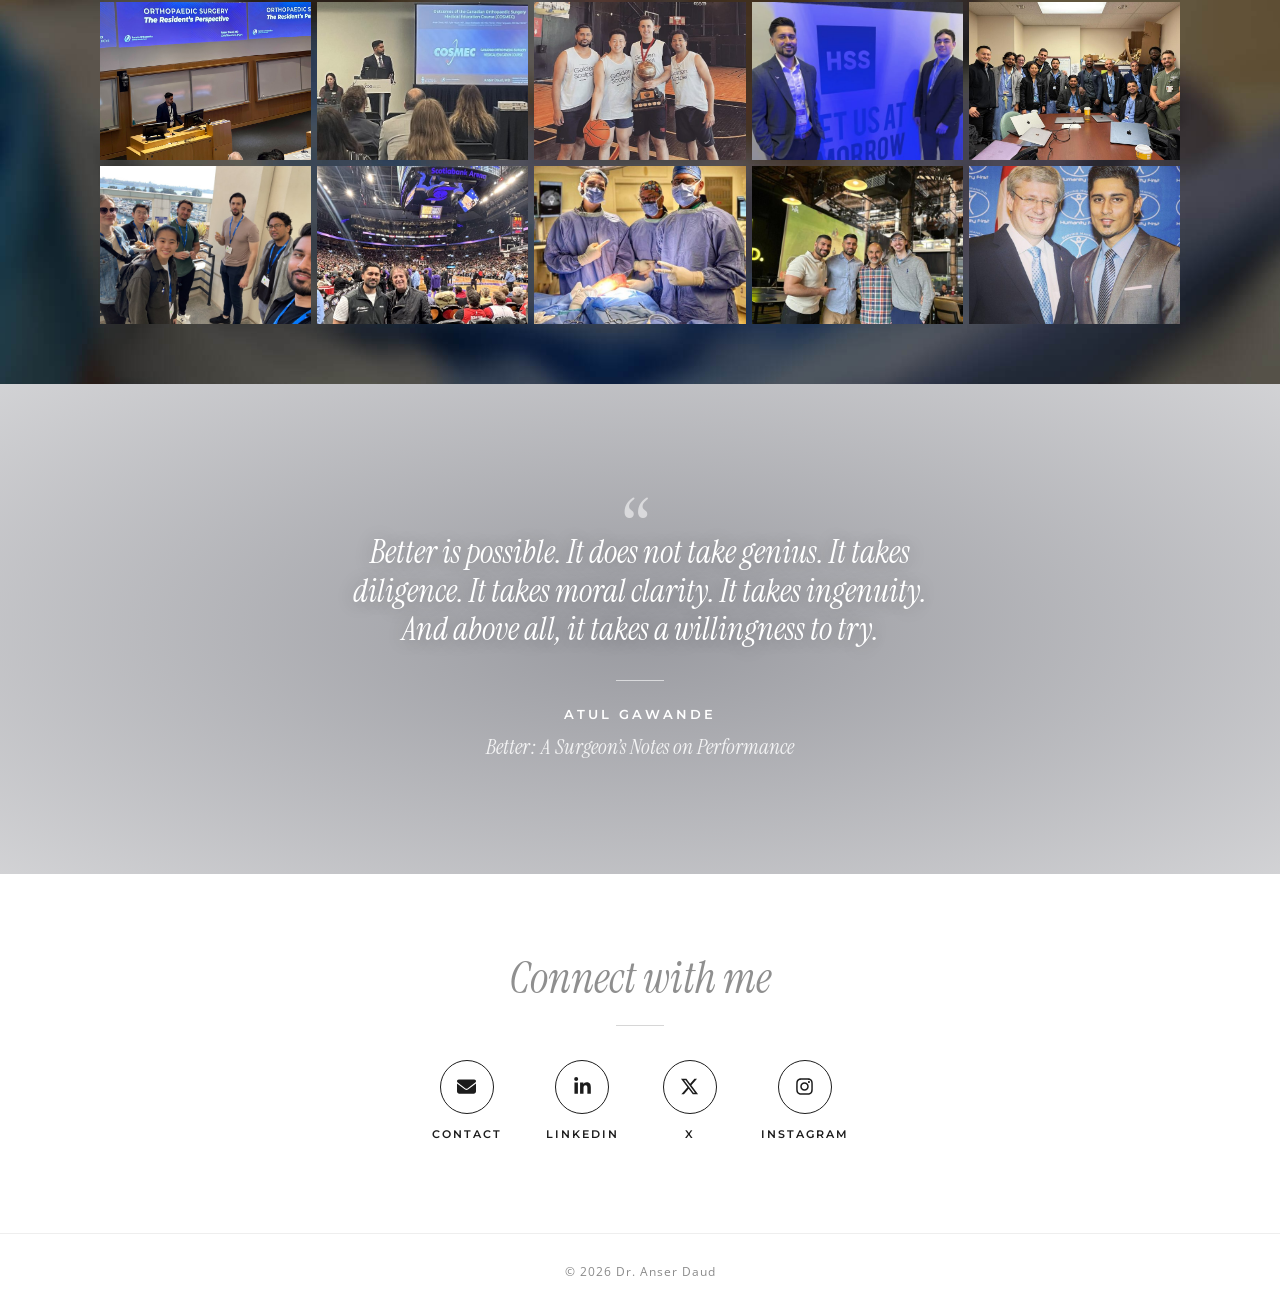
==== commit 0f8ece1a: "Home: shorter, darker, softer header with a dot texture and new words - Header height 311px (285px o" ====
--- a/index.html
+++ b/index.html
@@ -67,7 +67,7 @@
   <link rel="preconnect" href="https://fonts.gstatic.com" crossorigin>
   <link rel="stylesheet" href="https://fonts.googleapis.com/css2?family=Instrument+Serif:ital@0;1&family=Montserrat:wght@400;600;700&family=Open+Sans:ital,wght@0,400;0,600;0,700;1,400;1,700&family=Raleway:wght@400;600&display=swap">
   <link rel="stylesheet" href="assets/css/style.css">
-  <link rel="stylesheet" href="assets/css/home.css?v=20261120-wheel">
+  <link rel="stylesheet" href="assets/css/home.css?v=20261120-header2">
 </head>
 <body class="page-home">
 
@@ -100,10 +100,10 @@
 
 <main>
 <h1 class="visually-hidden">Dr. Anser Daud &ndash; Orthopaedic Surgery, University of Toronto</h1>
-<section class="banner banner-home parallax" style="background-image: url('images/hero-home.jpg');">
+<section class="banner banner-home parallax" style="background-image: url('images/hero-home-soft.jpg');">
   <div class="container">
     <div class="home-welcome">
-      <p class="welcome-pillars" data-words="Orthopaedic Surgery|Research|Education|Innovation|Advocacy"><span class="pillar-group">Orthopaedic Surgery</span><i class="pillar-mid" aria-hidden="true"></i><span class="pillar-group">Research<i aria-hidden="true"></i>Education</span><i class="pillar-mid" aria-hidden="true"></i><span class="pillar-group">Innovation<i aria-hidden="true"></i>Advocacy</span></p>
+      <p class="welcome-pillars" data-words="Orthopaedic Surgery &amp; Sports Medicine|Joint Preservation &amp; Cartilage Restoration|Innovation &amp; Artificial Intelligence|Health Advocacy|Surgical Education"><span>Orthopaedic Surgery &amp; Sports Medicine</span> <span>Joint Preservation &amp; Cartilage Restoration</span> <span>Innovation &amp; Artificial Intelligence</span> <span>Health Advocacy</span> <span>Surgical Education</span></p>
     </div>
   </div>
 </section>
--- a/assets/css/home.css
+++ b/assets/css/home.css
@@ -4,10 +4,25 @@
    ========================================================= */
 
 .banner-home {
-  /* darker, navy-tinted wash over the header photo */
-  --banner-overlay: rgba(4, 10, 30, 0.66);
-  /* same total height as before; the extra space is split evenly above and below the "Leaps and bounds" image */
-  padding: calc((var(--header-h) + 178px) / 2) 0;
+  /* dark navy wash over the header photo (images/hero-home-soft.jpg is the photo with extra blur) */
+  --banner-overlay: rgba(2, 5, 16, 0.78);
+  display: flex;
+  align-items: center;
+  height: 311px; /* the word wheel is centred in it */
+  padding: 0;
+}
+.banner-home > .container { width: 100%; z-index: 1; }
+/* very subtle dot screen over the photo */
+.banner-home::after {
+  content: "";
+  position: absolute;
+  inset: 0;
+  background-image: radial-gradient(rgba(0, 0, 0, .5) 0.8px, transparent 1.3px);
+  background-size: 4px 4px;
+  pointer-events: none;
+}
+@media (max-width: 766px) {
+  .banner-home { height: 285px; }
 }
 
 .meet { max-width: 336px; margin: 0 auto; }
@@ -219,55 +234,31 @@
   .connect-label { letter-spacing: .4px; }
 }
 
-/* ---------- Header welcome (replaces the "Leaps and bounds" image) ---------- */
+/* ---------- Header welcome: word wheel ---------- */
 .home-welcome {
   display: flex;
   align-items: center;
   justify-content: center;
-  min-height: 192px; /* same height the old image took, so the header keeps its size */
   color: #fff;
   text-shadow: 0 1px 20px rgba(0, 0, 0, .25);
 }
+/* Plain list of the words: what screen readers read, and what visitors who
+   ask for reduced motion see instead of the wheel */
 .welcome-pillars {
   margin: 0;
   font-family: "Instrument Serif", Georgia, "Times New Roman", serif;
-  font-size: 40px;
-  font-style: italic;
-  font-weight: 400;
-  line-height: 1.2;
-}
-.pillar-group { white-space: nowrap; }
-.welcome-pillars i {
-  display: inline-block;
-  width: 7px;
-  height: 7px;
-  margin: 0 18px;
-  border-radius: 50%;
-  background: #cc6633; /* the orange of the old ampersand */
-  vertical-align: middle;
-  position: relative;
-  top: -2px;
-}
-/* narrower screens: three lines (Orthopaedic Surgery / Research · Education / Innovation · Advocacy) */
-@media (max-width: 1120px) {
-  .welcome-pillars { font-size: 44px; line-height: 1.3; }
-  .welcome-pillars i { margin: 0 16px; }
-  .welcome-pillars .pillar-mid { display: none; }
-  .pillar-group { display: block; }
-}
-@media (max-width: 766px) {
-  .home-welcome { min-height: 153px; }
-  .welcome-pillars { font-size: 30px; line-height: 1.35; }
-  .welcome-pillars i { width: 5px; height: 5px; margin: 0 10px; top: -1px; }
-}
-@media (max-width: 360px) {
-  .welcome-pillars { font-size: 26px; }
-  .welcome-pillars i { margin: 0 8px; }
+  font-size: 26px;
+  font-style: italic;
+  line-height: 1.3;
+}
+.welcome-pillars span { display: block; }
+@media (max-width: 766px) {
+  .welcome-pillars { font-size: 19px; }
 }
 
 /* Word wheel (built by assets/js/home.js): three rows visible, the middle one in focus */
 .word-wheel {
-  --row: 64px;
+  --row: 58px;
   position: relative;
   width: 100%;
   height: calc(var(--row) * 3);
@@ -282,11 +273,14 @@
   transition: transform .8s cubic-bezier(.65, 0, .35, 1);
 }
 .word-track li {
+  display: flex;
+  align-items: center;
+  justify-content: center;
   height: var(--row);
   font-family: "Instrument Serif", Georgia, "Times New Roman", serif;
-  font-size: 52px;
-  font-style: italic;
-  line-height: var(--row);
+  font-size: 48px;
+  font-style: italic;
+  line-height: 1.1;
   white-space: nowrap;
   color: #9aa6c4;
   opacity: 0;
@@ -305,12 +299,13 @@
   clip: rect(0 0 0 0);
   white-space: nowrap;
 }
-@media (max-width: 766px) {
-  .word-wheel { --row: 46px; }
-  .word-track li { font-size: 36px; }
-}
-@media (max-width: 360px) {
-  .word-track li { font-size: 31px; }
+@media (max-width: 900px) {
+  .word-track li { font-size: 40px; }
+}
+/* phones: longer phrases may take two lines */
+@media (max-width: 766px) {
+  .word-wheel { --row: 56px; }
+  .word-track li { font-size: 26px; white-space: normal; text-wrap: balance; padding: 0 6px; }
 }
 
 /* ---------- About: half the space below Education & Training ---------- */
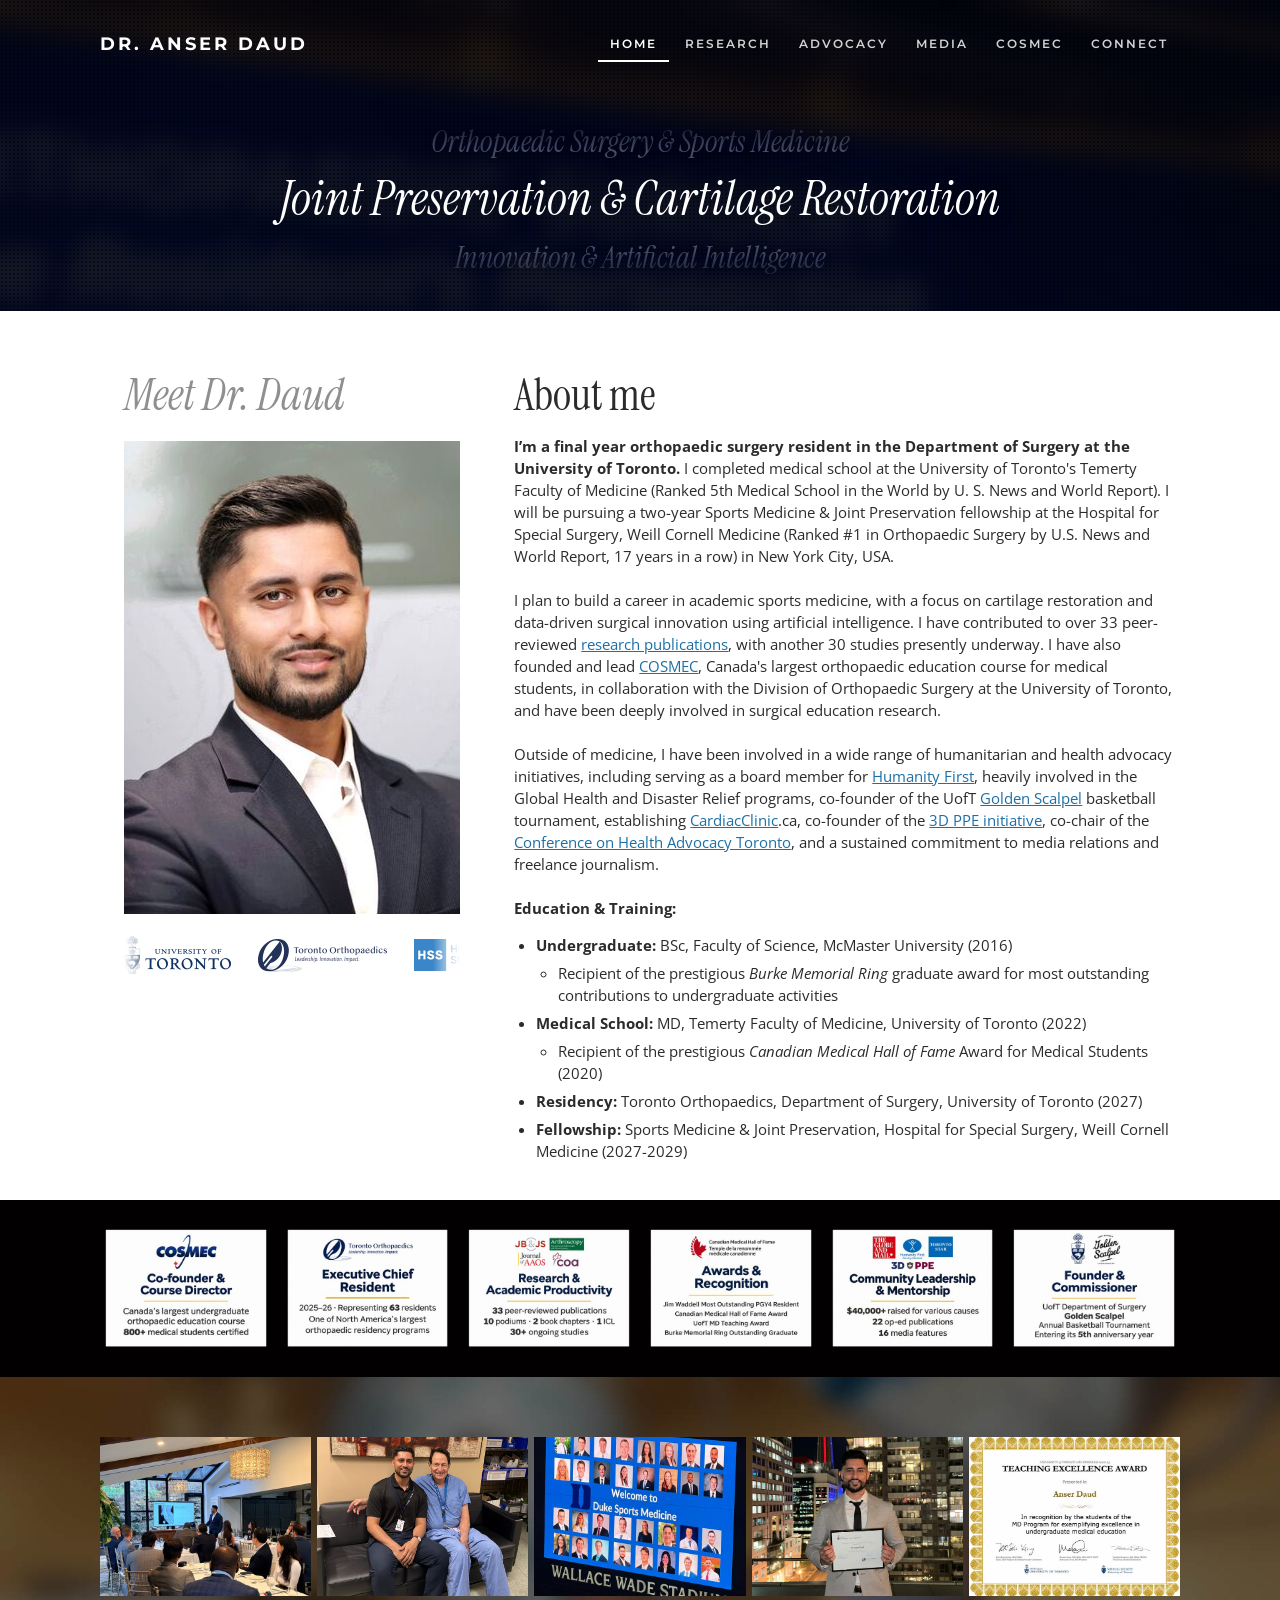
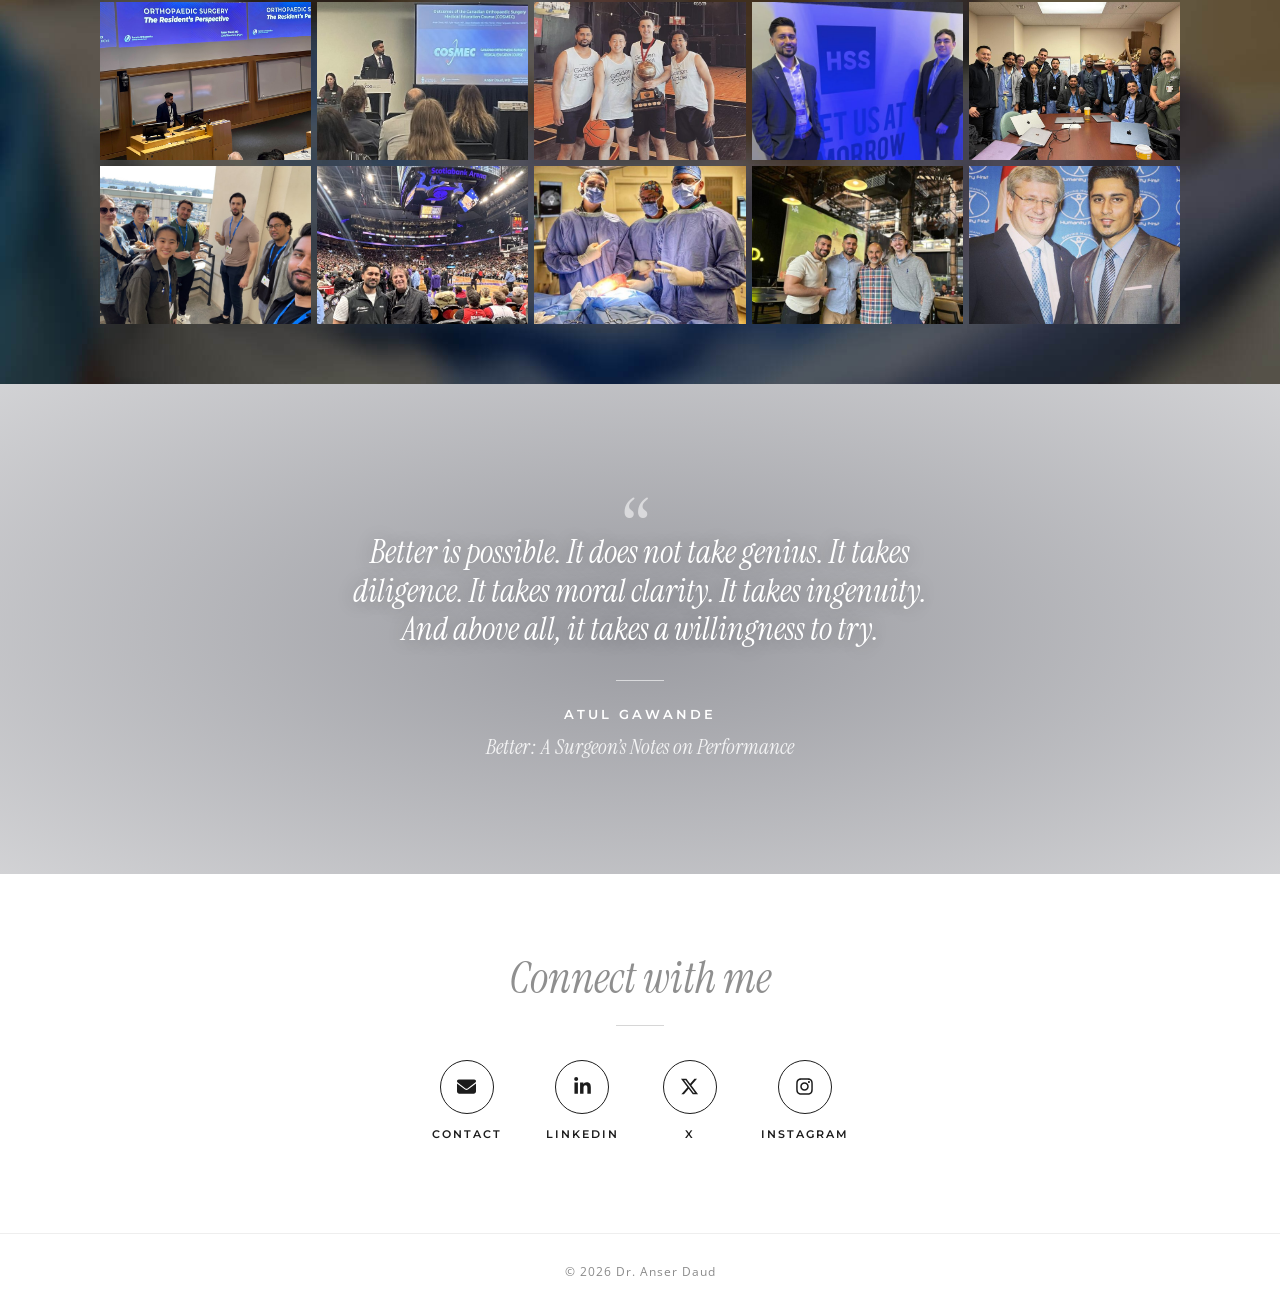
==== commit 948849a1: "Home: centre the word wheel between the menu and the bottom of the header The header keeps its heigh" ====
--- a/index.html
+++ b/index.html
@@ -67,7 +67,7 @@
   <link rel="preconnect" href="https://fonts.gstatic.com" crossorigin>
   <link rel="stylesheet" href="https://fonts.googleapis.com/css2?family=Instrument+Serif:ital@0;1&family=Montserrat:wght@400;600;700&family=Open+Sans:ital,wght@0,400;0,600;0,700;1,400;1,700&family=Raleway:wght@400;600&display=swap">
   <link rel="stylesheet" href="assets/css/style.css">
-  <link rel="stylesheet" href="assets/css/home.css?v=20261120-header2">
+  <link rel="stylesheet" href="assets/css/home.css?v=20261120-header3">
 </head>
 <body class="page-home">
 
--- a/assets/css/home.css
+++ b/assets/css/home.css
@@ -8,8 +8,8 @@
   --banner-overlay: rgba(2, 5, 16, 0.78);
   display: flex;
   align-items: center;
-  height: 311px; /* the word wheel is centred in it */
-  padding: 0;
+  height: 311px;
+  padding: var(--header-h) 0 0; /* centre the word wheel between the bottom of the menu and the bottom of the header */
 }
 .banner-home > .container { width: 100%; z-index: 1; }
 /* very subtle dot screen over the photo */
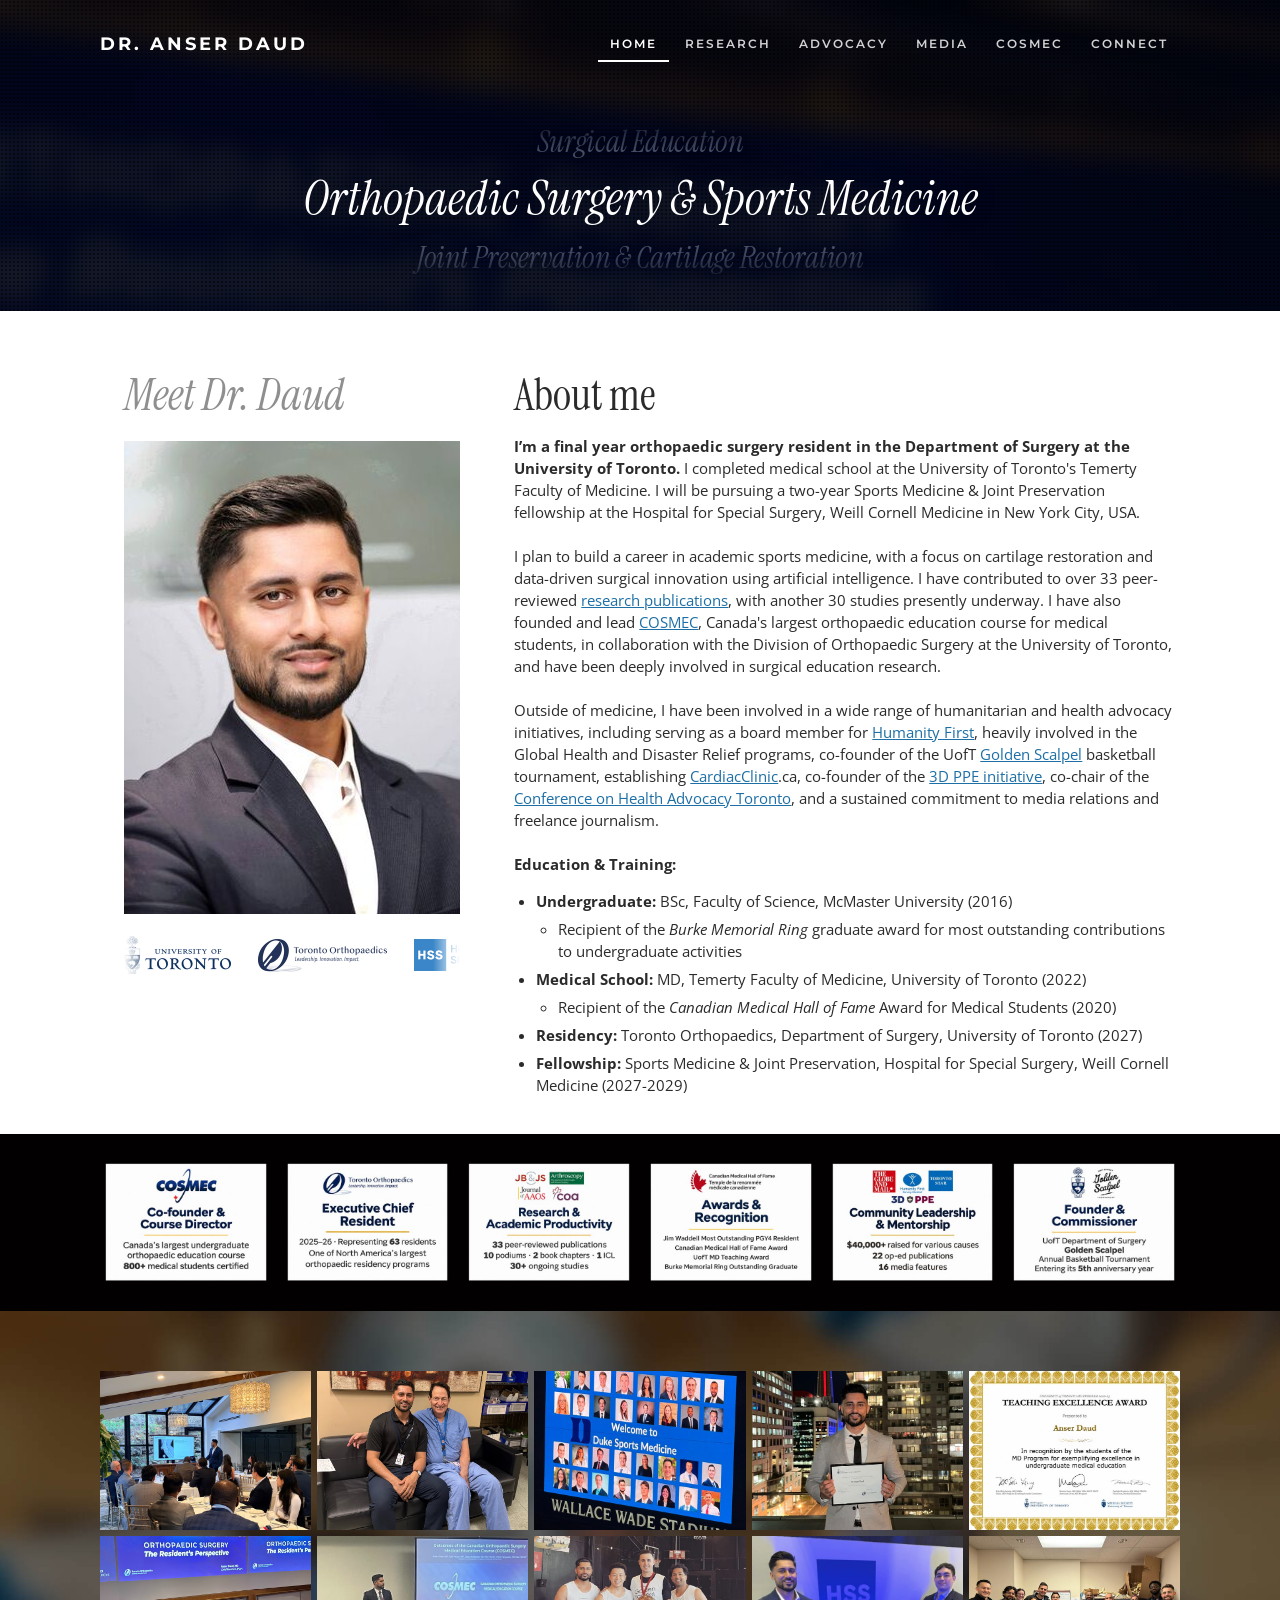
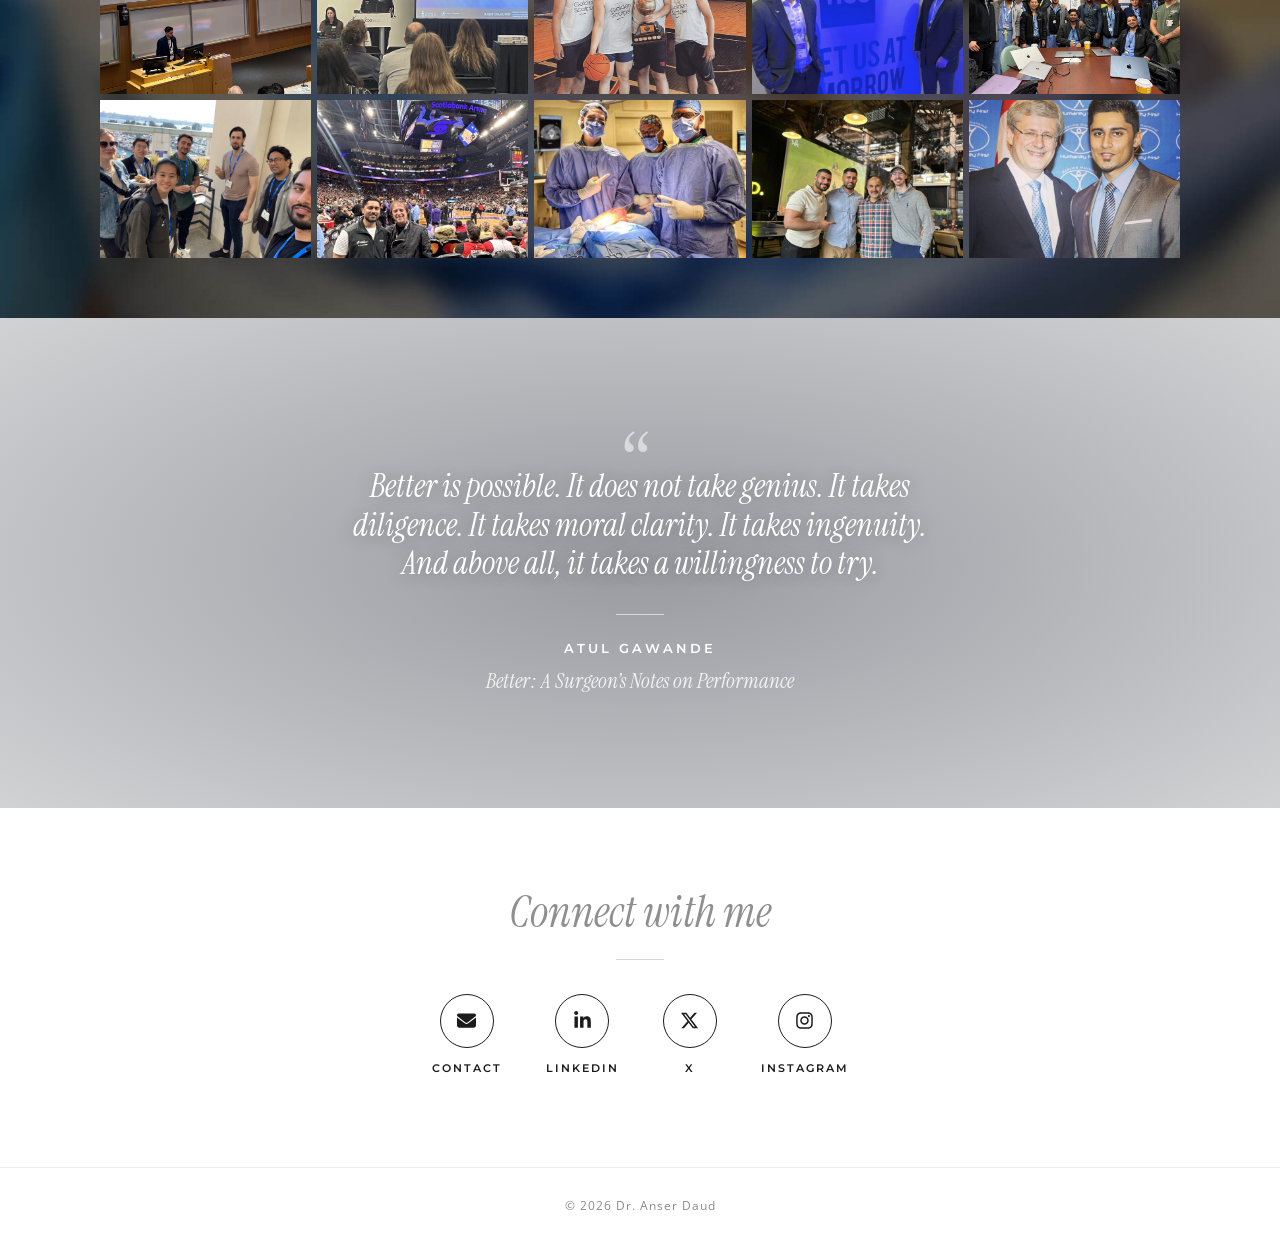
==== commit 885766f0: "Home: trim the About text Remove the two U.S. News rankings in brackets from the About paragraph and" ====
--- a/index.html
+++ b/index.html
@@ -125,18 +125,18 @@
     <div class="col" style="--w: 63.4;">
       <h2 class="section-title about-title">About me</h2>
       <div class="paragraph">
-<strong>I’m a final year orthopaedic surgery resident in the Department of Surgery at the University of Toronto</strong><strong>.</strong>&nbsp;I completed medical school at the University of Toronto's Temerty Faculty of Medicine&nbsp;(Ranked 5th Medical School in the World by U. S. News and World Report). I will be pursuing a two-year Sports Medicine &amp; Joint Preservation fellowship at the Hospital for Special Surgery, Weill Cornell Medicine (Ranked #1 in Orthopaedic Surgery by U.S. News and World Report, 17 years in a row) in New York City, USA.<br/><br/>
+<strong>I’m a final year orthopaedic surgery resident in the Department of Surgery at the University of Toronto</strong><strong>.</strong>&nbsp;I completed medical school at the University of Toronto's Temerty Faculty of Medicine. I will be pursuing a two-year Sports Medicine &amp; Joint Preservation fellowship at the Hospital for Special Surgery, Weill Cornell Medicine in New York City, USA.<br/><br/>
 I plan to build a career in academic sports medicine, with a focus on cartilage restoration and data-driven surgical innovation using artificial intelligence. I have&nbsp;contributed to over&nbsp;33 peer-reviewed <a href="research.html">research publications</a>, with another 30 studies presently underway. I have also founded and lead&nbsp;<a href="http://cosmec.ca/" rel="noopener" target="_blank">COSMEC</a>, Canada's largest orthopaedic education course for medical students,&nbsp;in collaboration with the Division of Orthopaedic Surgery at the University of Toronto, and have been deeply involved in surgical education research.&nbsp;<br/><br/>
 Outside of medicine, I have been involved in a wide range of humanitarian and health advocacy initiatives, including serving as a board member for&nbsp;<a href="http://humanityfirst.ca/" rel="noopener" target="_blank">Humanity First</a>,&nbsp;heavily involved in the Global Health and Disaster Relief programs, co-founder of the&nbsp;UofT&nbsp;<a href="https://goldenscalpel.ca/" rel="noopener" target="_blank">Golden Scalpel</a>&nbsp;basketball tournament, establishing&nbsp;<a href="http://cardiacclinic.ca/" rel="noopener" target="_blank">CardiacClinic</a>.ca, co-founder of the <a href="https://web.archive.org/web/20220503135005/http://3dppegtha.ca/" rel="noopener" target="_blank">3D PPE initiative</a>, co-chair of the <a href="https://web.archive.org/web/20220503135005/https://chatoronto.wixsite.com/home" rel="noopener" target="_blank">Conference on Health Advocacy Toronto</a>,&nbsp;and a sustained commitment to media relations and freelance journalism.<br/><br/>
 <strong>Education &amp; Training:<br/></strong>
 <ul>
 <li><strong>Undergraduate: </strong>BSc, Faculty of Science, McMaster University (2016)
 <ul>
-<li>Recipient of the prestigious <em>Burke Memorial Ring</em> graduate award for most outstanding contributions to undergraduate activities</li>
+<li>Recipient of the <em>Burke Memorial Ring</em> graduate award for most outstanding contributions to undergraduate activities</li>
 </ul></li>
 <li><strong>Medical School: </strong>MD,<strong>&nbsp;</strong>Temerty Faculty of Medicine, University of Toronto (2022)
 <ul>
-<li>Recipient of the prestigious <em>Canadian Medical Hall of Fame&nbsp;</em>Award for Medical Students (2020)</li>
+<li>Recipient of the <em>Canadian Medical Hall of Fame&nbsp;</em>Award for Medical Students (2020)</li>
 </ul></li>
 <li><strong>Residency: </strong>Toronto Orthopaedics, Department of Surgery, University of Toronto (2027)</li>
 <li><strong>Fellowship:&nbsp;</strong>Sports Medicine &amp; Joint Preservation, Hospital for Special Surgery, Weill Cornell Medicine (2027-2029)</li>
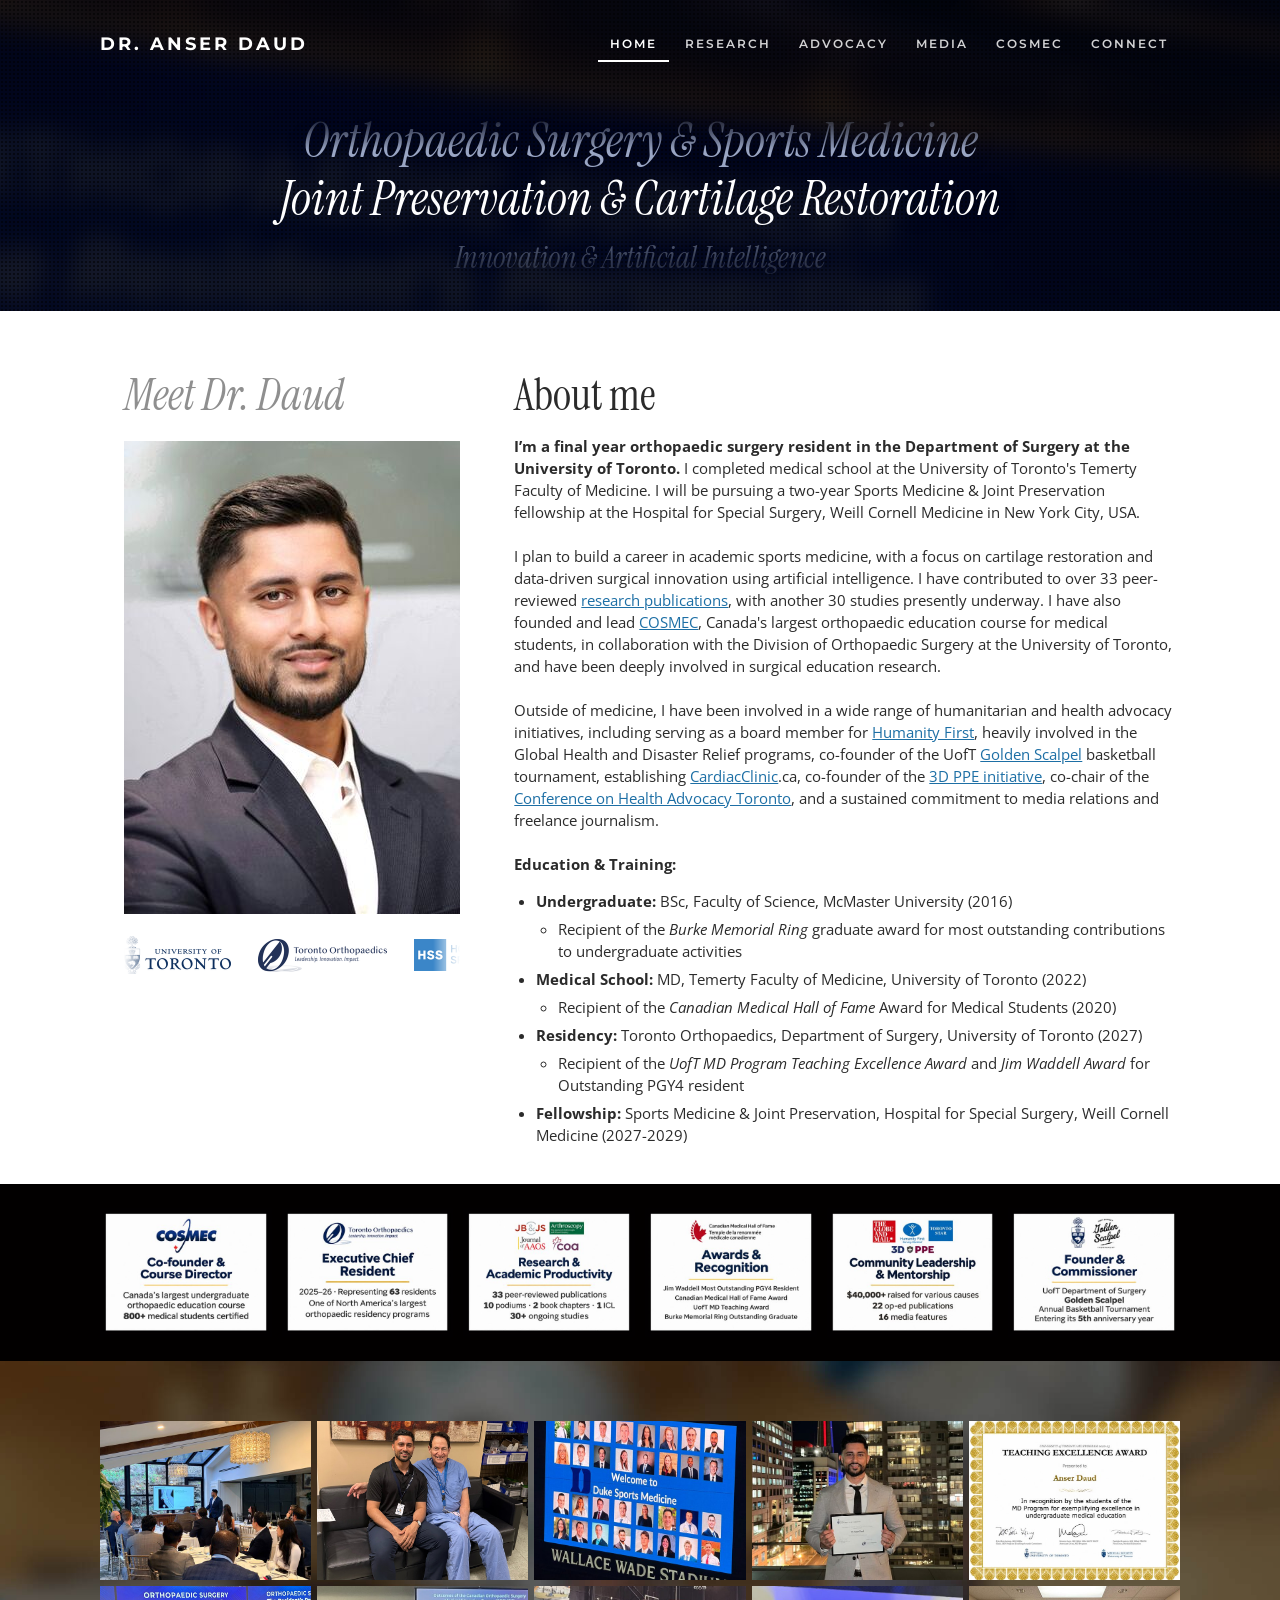
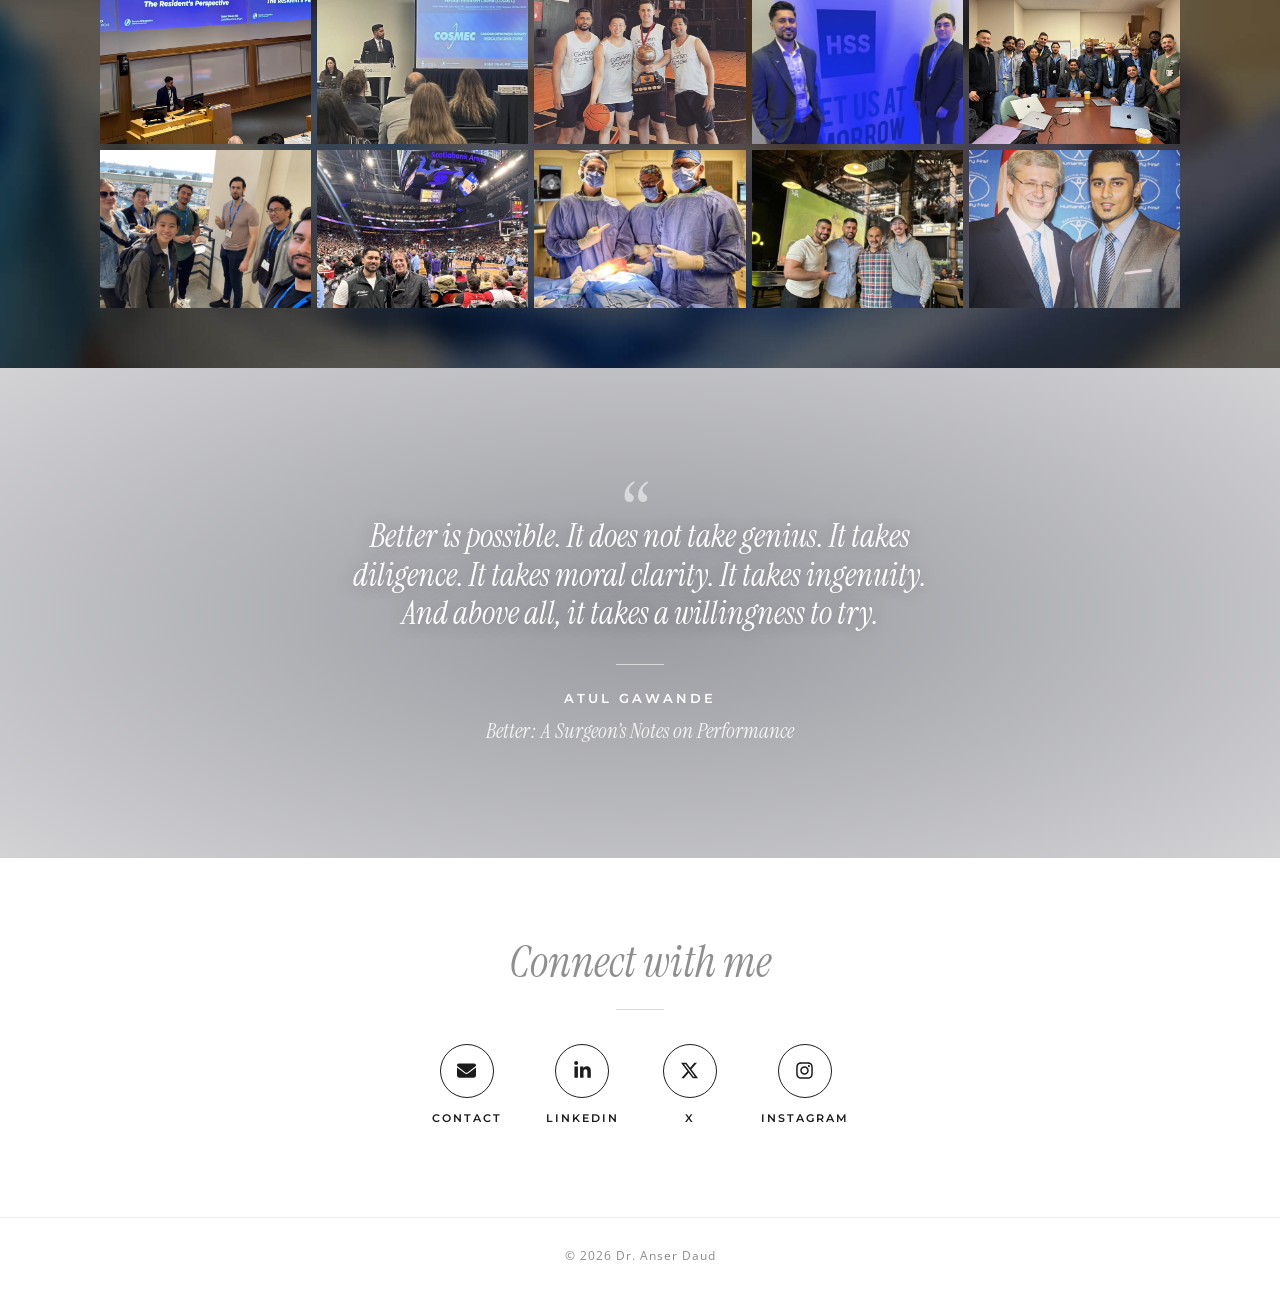
==== commit 724122ce: "Home: add residency awards under Education & Training Recipient of the UofT MD Program Teaching Exce" ====
--- a/index.html
+++ b/index.html
@@ -138,7 +138,10 @@
 <ul>
 <li>Recipient of the <em>Canadian Medical Hall of Fame&nbsp;</em>Award for Medical Students (2020)</li>
 </ul></li>
-<li><strong>Residency: </strong>Toronto Orthopaedics, Department of Surgery, University of Toronto (2027)</li>
+<li><strong>Residency: </strong>Toronto Orthopaedics, Department of Surgery, University of Toronto (2027)
+<ul>
+<li>Recipient of the <em>UofT MD Program Teaching Excellence Award</em> and <em>Jim Waddell Award</em> for Outstanding PGY4 resident</li>
+</ul></li>
 <li><strong>Fellowship:&nbsp;</strong>Sports Medicine &amp; Joint Preservation, Hospital for Special Surgery, Weill Cornell Medicine (2027-2029)</li>
 </ul>
       </div>
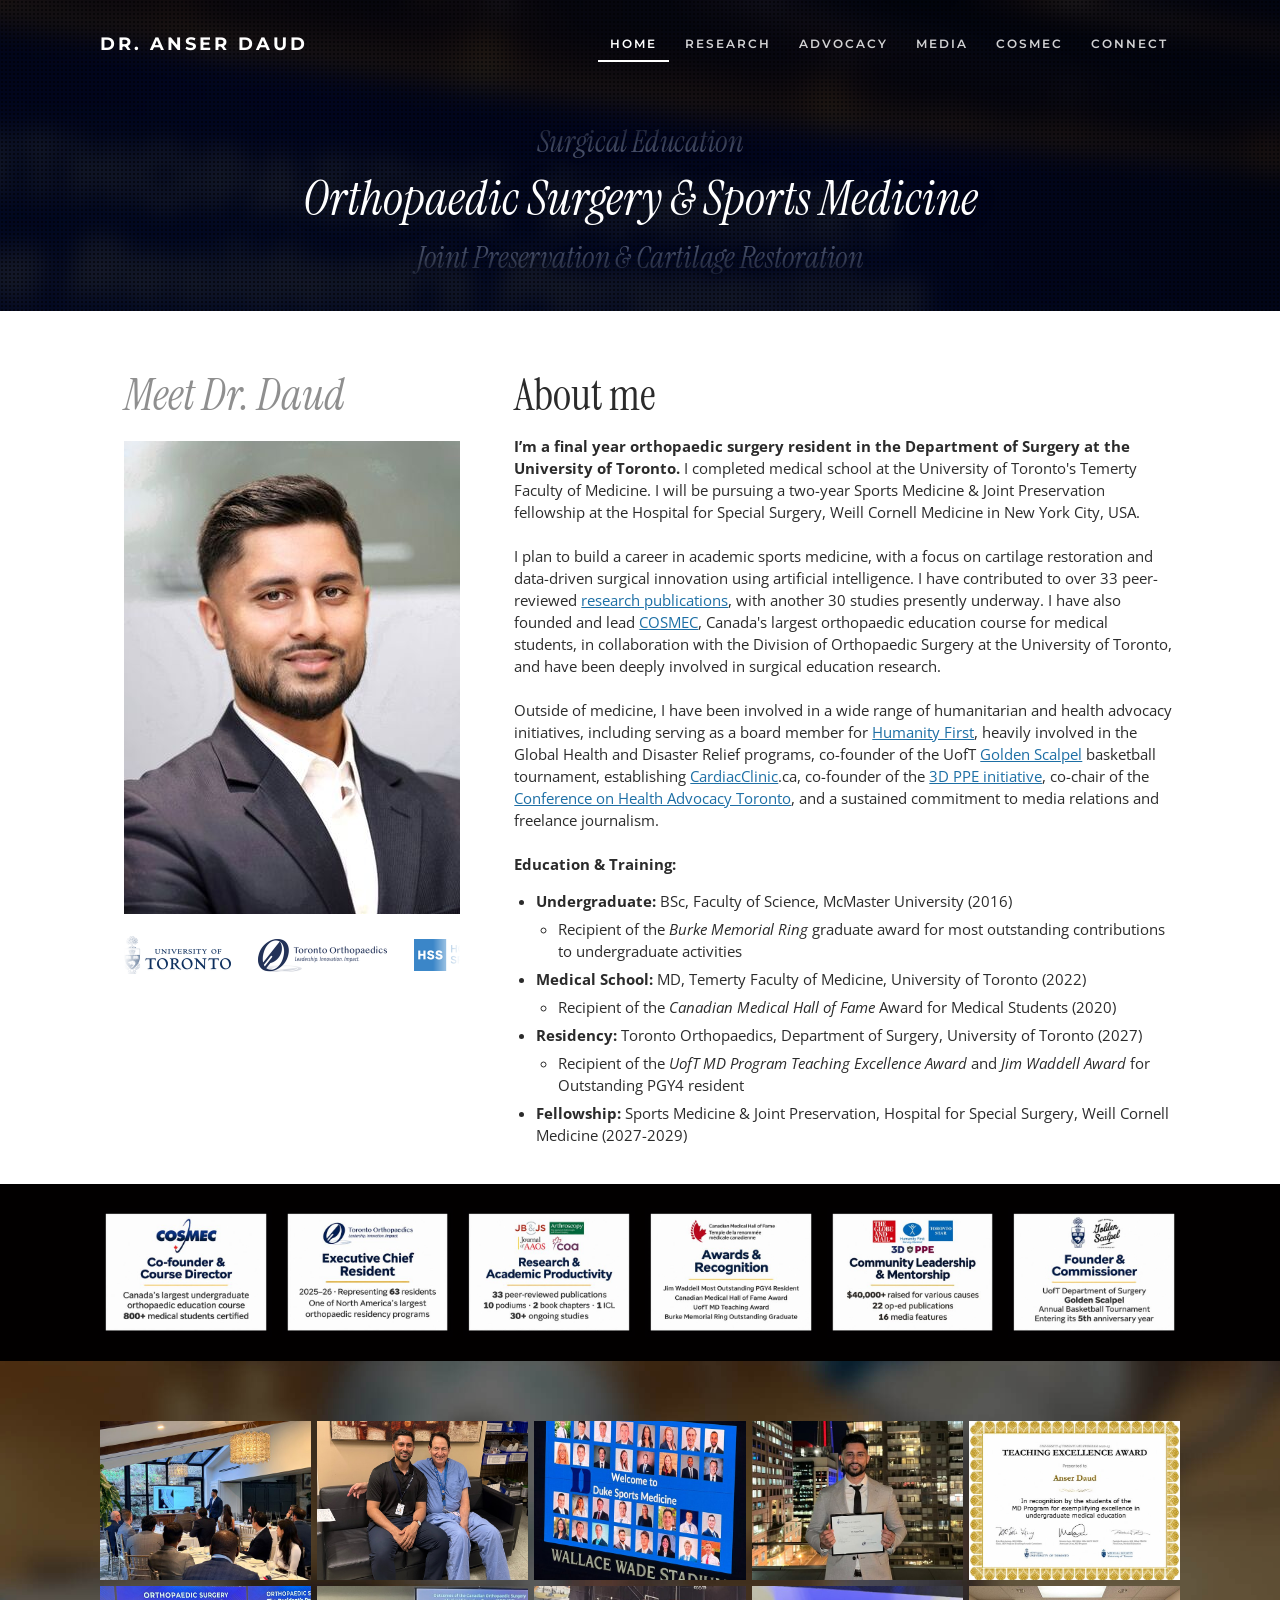
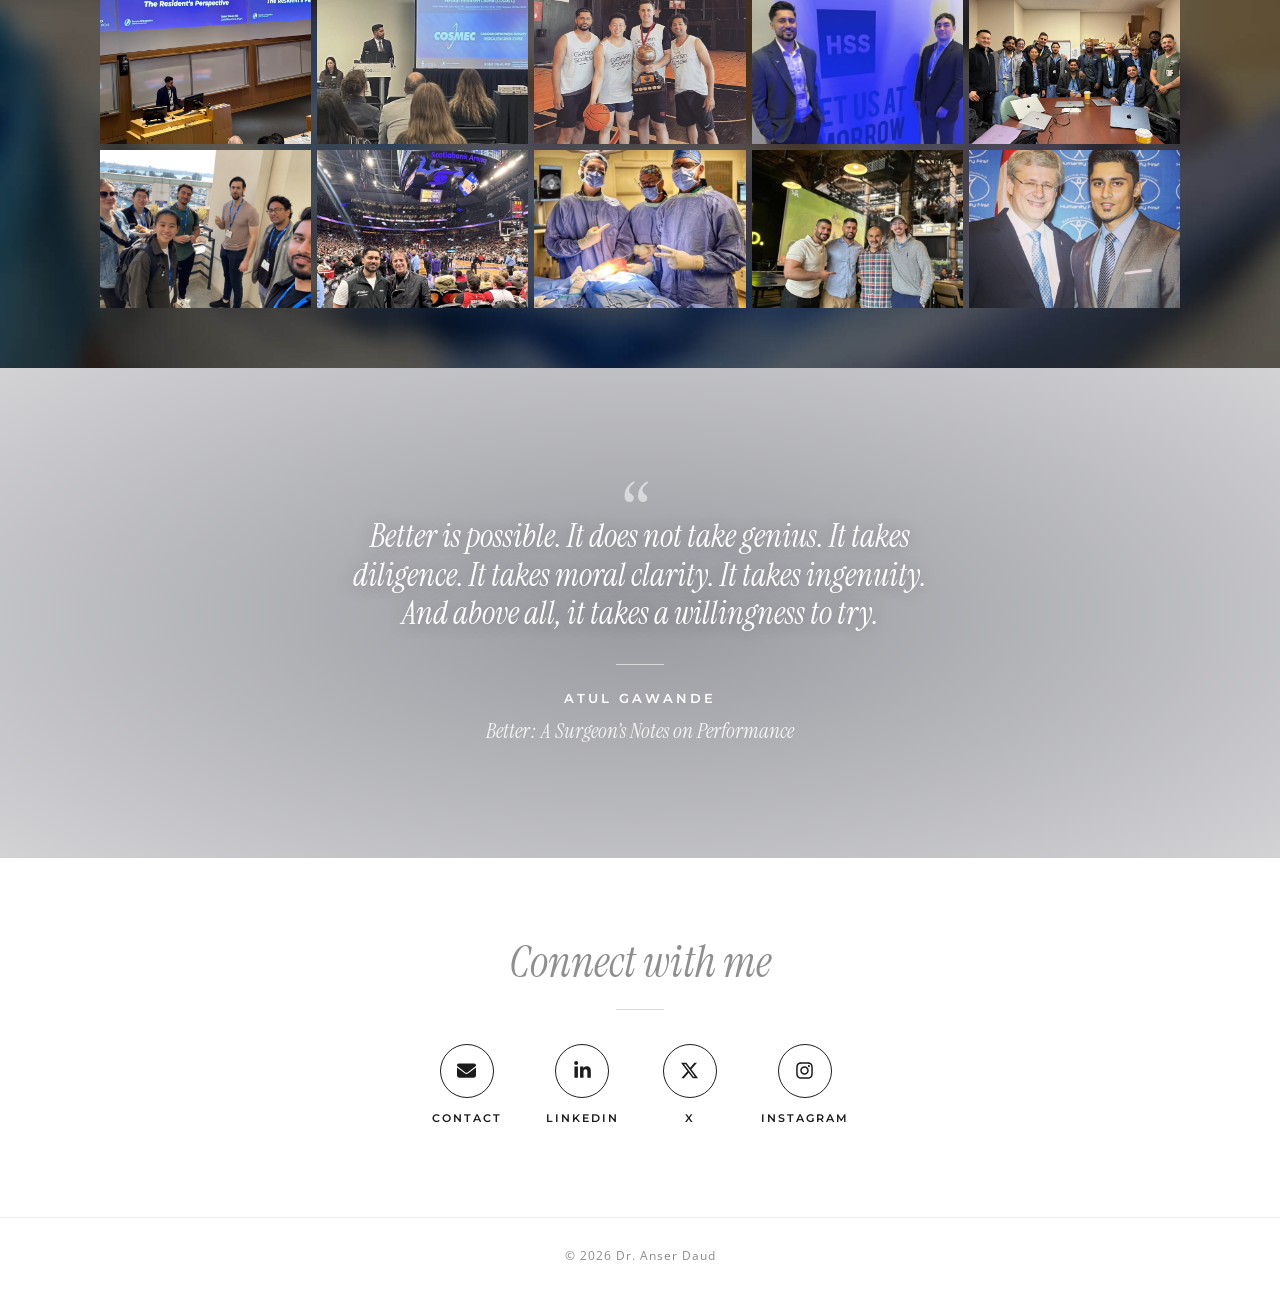
==== commit d0e4bb56: "Home: update the Dr. Allan Gross photo caption "Dr. Allan Gross is a pioneer of fresh osteochondral " ====
--- a/index.html
+++ b/index.html
@@ -166,7 +166,7 @@
   <div class="container">
   <div class="gallery gallery-photos">
     <a href="images/img-1549_orig.jpeg" data-caption="Golden Horseshoe - McMaster, Western and Toronto Sports Medicine Rounds 2026"><img src="images/web/img-1549.jpg" alt="Golden Horseshoe - McMaster, Western and Toronto Sports Medicine Rounds 2026" loading="lazy"><span class="caption">Golden Horseshoe - McMaster, Western and Toronto Sports Medicine Rounds 2026</span></a>
-    <a href="images/img-7792_orig.jpeg" data-caption="The legendary Dr. Allan Gross, pioneer of fresh osteochondral allograft transplantation."><img src="images/img-7792.jpeg" alt="The legendary Dr. Allan Gross, pioneer of fresh osteochondral allograft transplantation." loading="lazy"><span class="caption">The legendary Dr. Allan Gross, pioneer of fresh osteochondral allograft transplantation.</span></a>
+    <a href="images/img-7792_orig.jpeg" data-caption="Dr. Allan Gross is a pioneer of fresh osteochondral allograft (OCA) transplantation, having performed Canada&rsquo;s first hip and knee OCA transplants in the 1970s."><img src="images/img-7792.jpeg" alt="Dr. Allan Gross is a pioneer of fresh osteochondral allograft (OCA) transplantation, having performed Canada&rsquo;s first hip and knee OCA transplants in the 1970s." loading="lazy"><span class="caption">Dr. Allan Gross is a pioneer of fresh osteochondral allograft (OCA) transplantation, having performed Canada&rsquo;s first hip and knee OCA transplants in the 1970s.</span></a>
     <a href="images/img-0978_orig.jpg" data-caption="Duke Sports Medicine Interview Tour"><img src="images/web/img-0978.jpg" alt="Duke Sports Medicine Interview Tour" loading="lazy"><span class="caption">Duke Sports Medicine Interview Tour</span></a>
     <a href="images/js_orig.jpg" data-caption="James Waddell award for most outstanding PGY4 resident"><img src="images/web/js.jpg" alt="James Waddell award for most outstanding PGY4 resident" loading="lazy"><span class="caption">James Waddell award for most outstanding PGY4 resident</span></a>
     <a href="images/gold-award-certificate-with-centered-name-1_orig.png" data-caption="UofT MD Program Teaching Award"><img src="images/web/gold-award-certificate-with-centered-name-1.jpg" alt="UofT MD Program Teaching Award" loading="lazy"><span class="caption">UofT MD Program Teaching Award</span></a>
